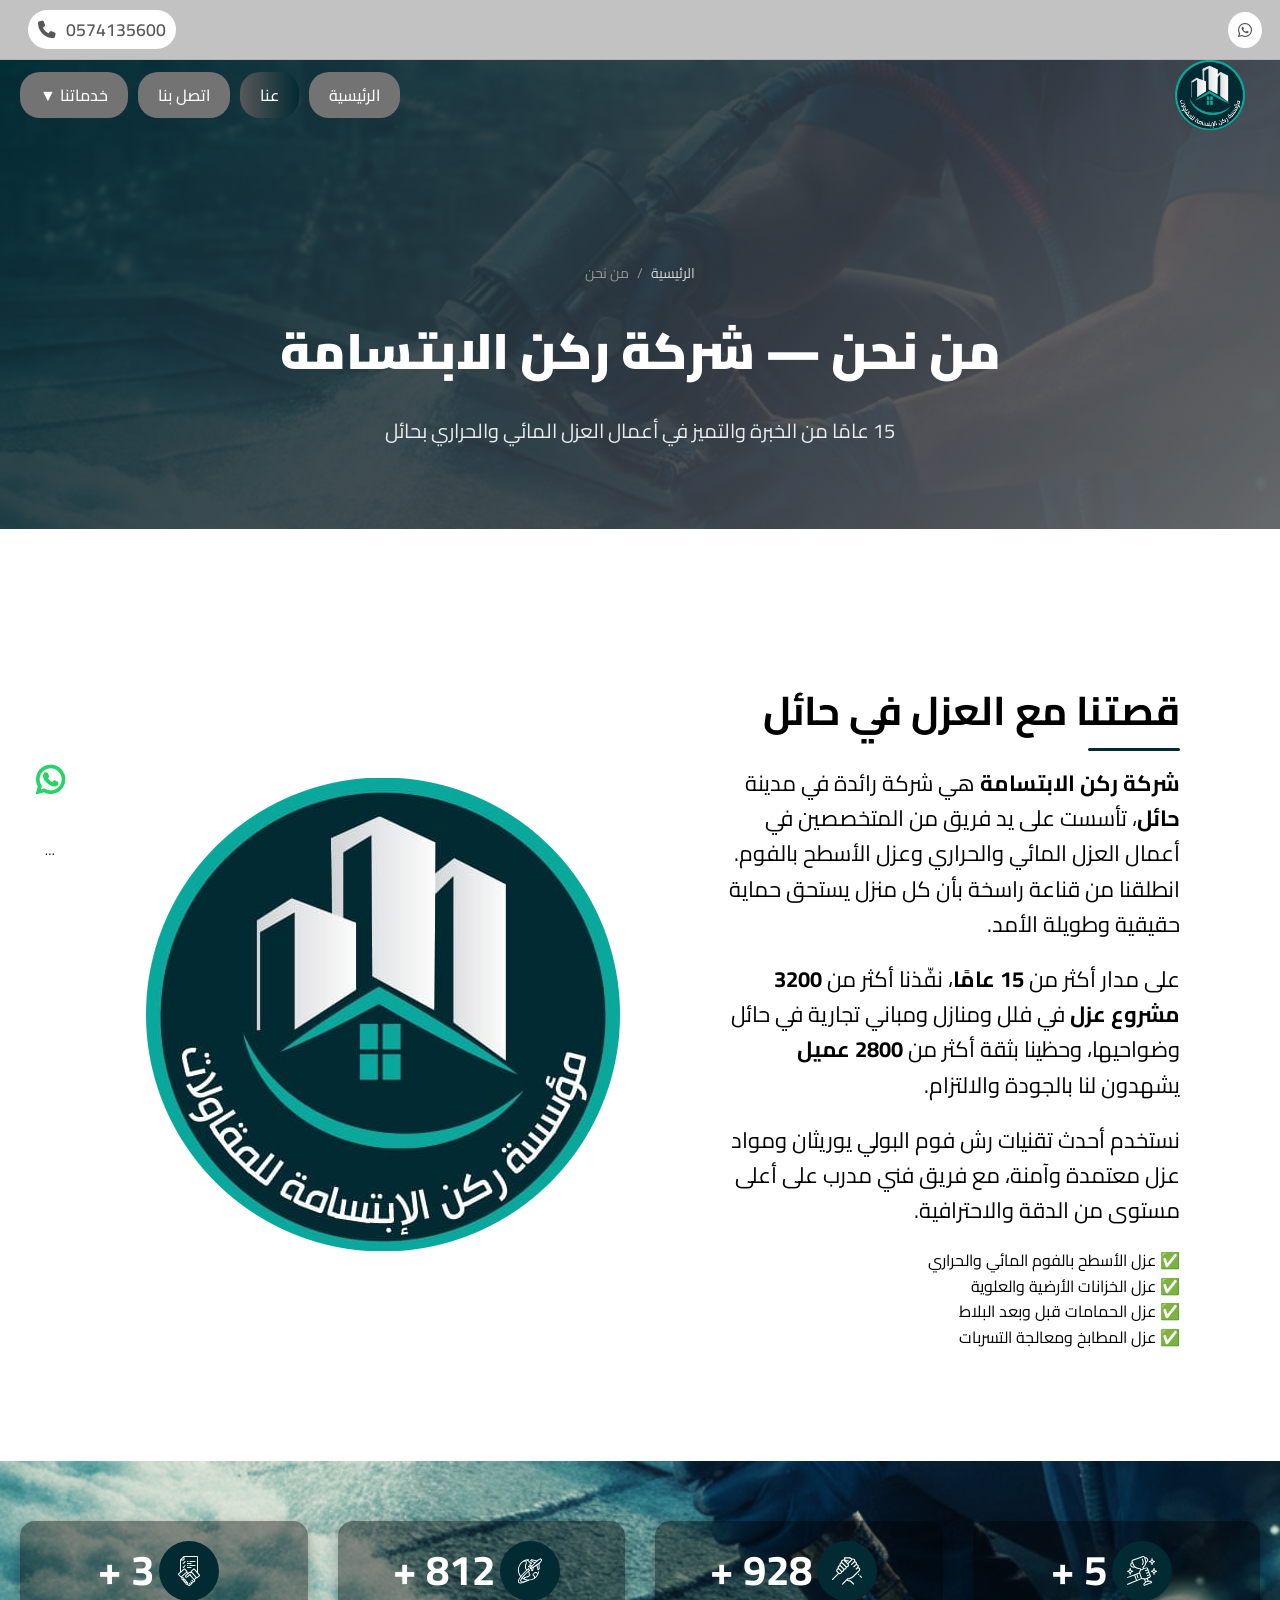
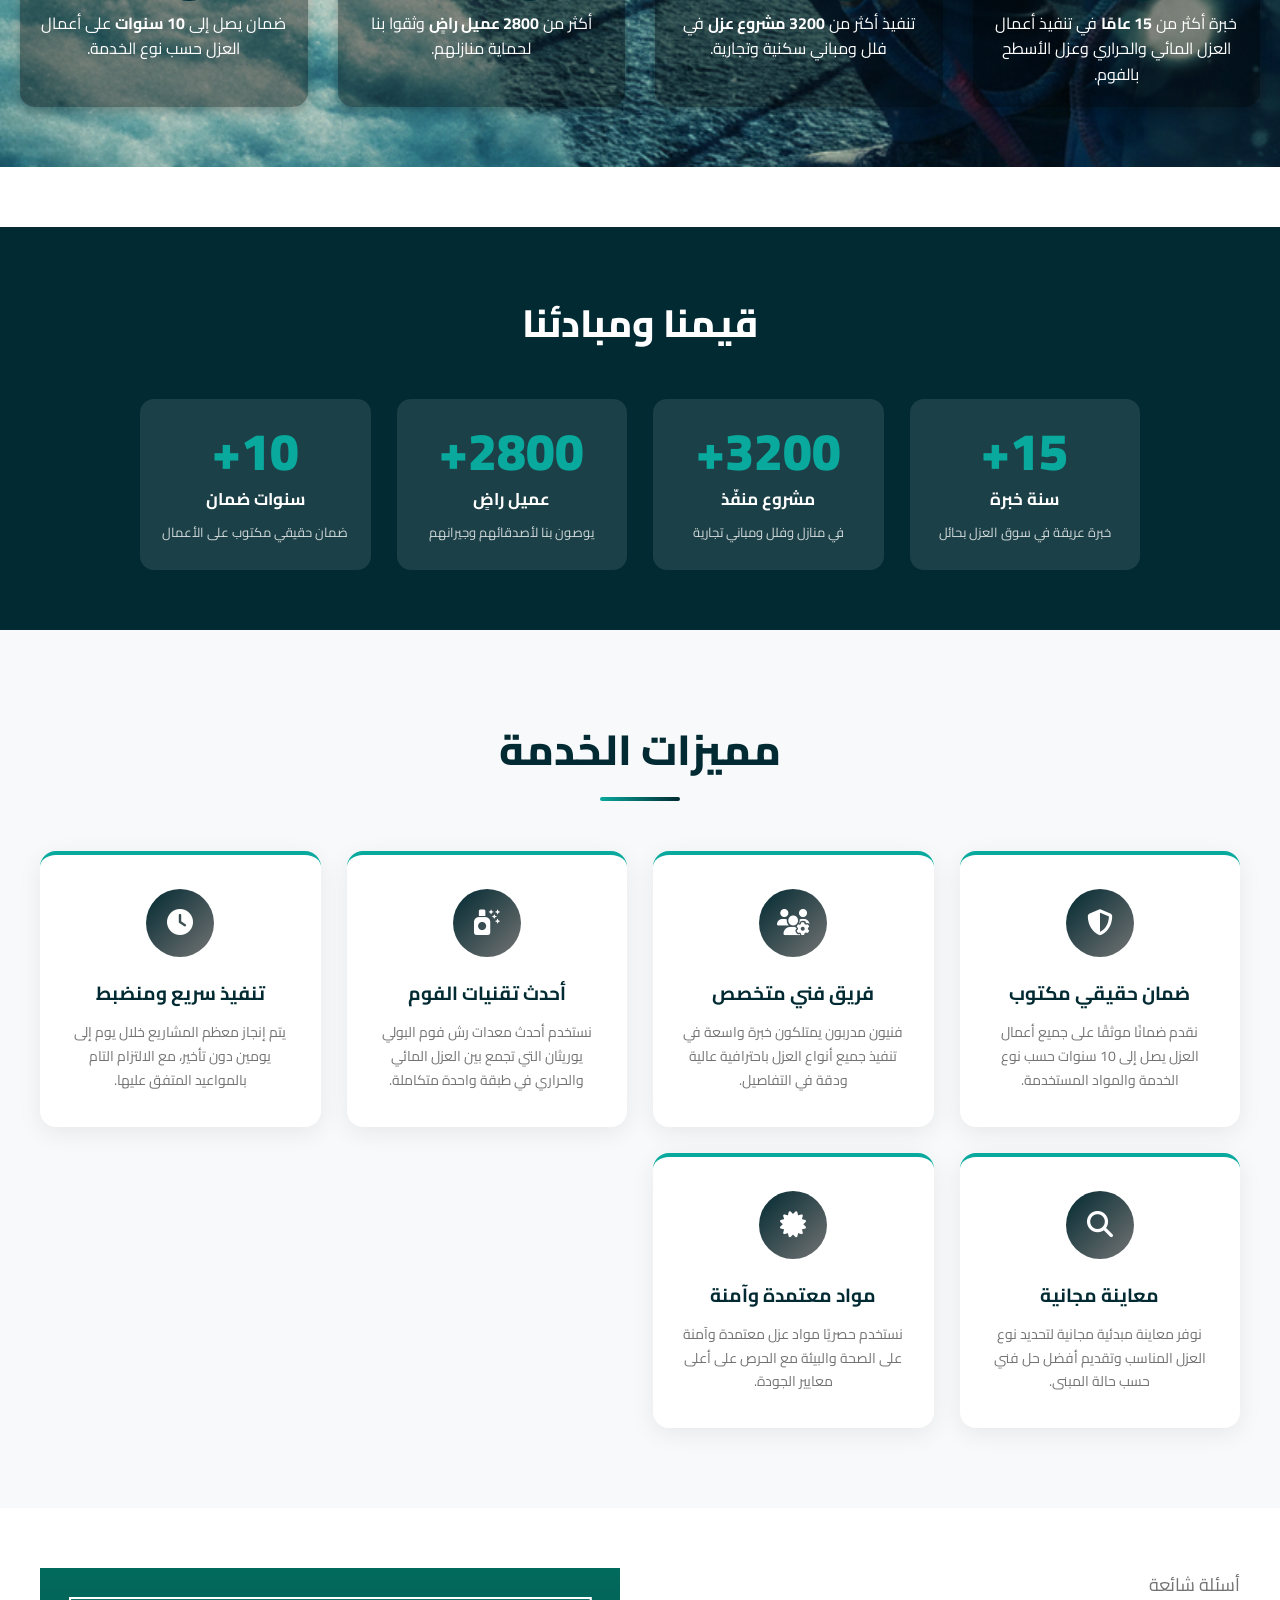
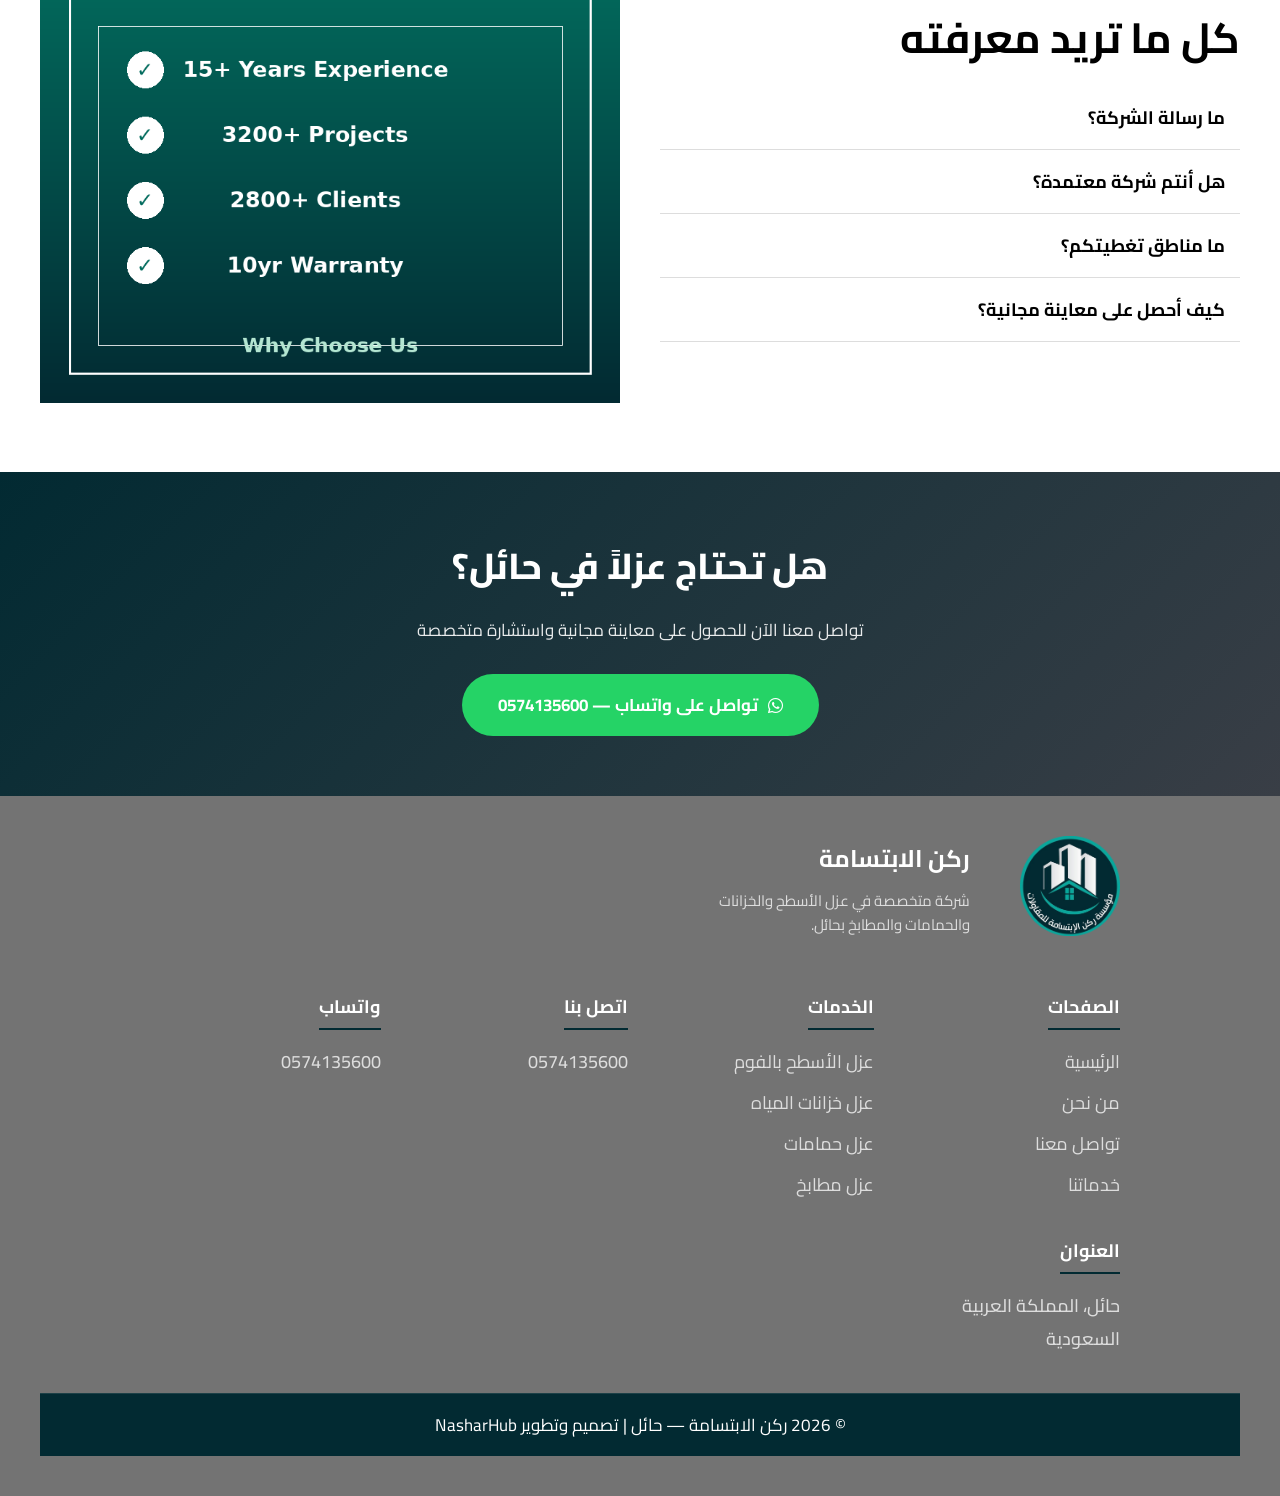
==== about.html @ 04261d7f "Upload website files from roknalebtesama_v7_final.zip" ====
<!DOCTYPE html>
<html lang="ar" dir="rtl">
<head>
  <meta charset="UTF-8">
  <meta name="viewport" content="width=device-width, initial-scale=1">
  <meta name="description" content="عن شركة ركن الابتسامة بحائل — أكثر من 15 عامًا في عزل الأسطح والخزانات والحمامات والمطابخ بضمان معتمد.">
  <title>من نحن | شركة ركن الابتسامة لعزل الأسطح بحائل</title>
  <link rel="icon" href="./roknalebtesama.pages.dev/img/logo-web.png" type="image/x-icon">
  <link rel="stylesheet" href="https://cdnjs.cloudflare.com/ajax/libs/font-awesome/6.5.1/css/all.min.css">
  <link rel="preconnect" href="https://fonts.googleapis.com">
  <link rel="preconnect" href="https://fonts.gstatic.com" crossorigin>
  <link href="https://fonts.googleapis.com/css2?family=Cairo:wght@200..1000&display=swap" rel="stylesheet">
  <link rel="stylesheet" href="./roknalebtesama.pages.dev/css/may_header.css">
  <link rel="stylesheet" href="./roknalebtesama.pages.dev/css/may_about.css">
  <link rel="stylesheet" href="./roknalebtesama.pages.dev/css/may_Achievements.css">
  <link rel="stylesheet" href="./roknalebtesama.pages.dev/css/may_whyus.css">
  <link rel="stylesheet" href="./roknalebtesama.pages.dev/css/may_contact.css">
  <link rel="stylesheet" href="./roknalebtesama.pages.dev/css/mayaside_contact.css">
  <link rel="stylesheet" href="./roknalebtesama.pages.dev/css/may_footer.css">
  <link rel="stylesheet" href="./roknalebtesama.pages.dev/css/may_services.css">
  <style>
    :root { --primaryColor:#022a32; --middleColor:#393E46; --helperColor:#737373; --lightHelper:#58585A; --hrColor:#09a99d; --white:#fff; --blue:#1877F2; --green:#25D366; --gray:#f8f8f8; }
    /* ===== Page Hero ===== */
    .page-hero { background:linear-gradient(135deg,var(--primaryColor) 0%,var(--middleColor) 60%,var(--helperColor) 100%); padding:200px 20px 80px; text-align:center; color:#fff; position:relative; overflow:hidden; }
    .page-hero::before { content:""; position:absolute; inset:0; background:url('./roknalebtesama.pages.dev/img/hero-bg1.png') center/cover no-repeat; opacity:0.12; }
    .page-hero-inner { position:relative; z-index:1; }
    .page-hero h1 { font-size:clamp(26px,5vw,50px); font-weight:900; margin-bottom:14px; }
    .page-hero p { font-size:clamp(15px,2.5vw,20px); opacity:.9; max-width:700px; margin:0 auto; }
    .breadcrumb { display:flex; align-items:center; justify-content:center; gap:8px; margin-bottom:18px; font-size:14px; opacity:.8; }
    .breadcrumb a { color:#fff; } .breadcrumb span { opacity:.6; }
    /* ===== Section Title ===== */
    .section-title { text-align:center; margin-bottom:50px; }
    .section-title h2 { font-size:clamp(24px,4vw,42px); font-weight:800; color:var(--primaryColor); position:relative; display:inline-block; padding-bottom:12px; }
    .section-title h2::after { content:""; position:absolute; bottom:0; right:50%; transform:translateX(50%); width:80px; height:4px; background:linear-gradient(90deg,var(--hrColor),var(--primaryColor)); border-radius:2px; }
    .section-title p { font-size:17px; color:var(--helperColor); margin-top:12px; }
    /* ===== Features Cards ===== */
    .features-section { padding:80px 20px; background:#f8f9fa; }
    .features-grid { display:grid; grid-template-columns:repeat(auto-fit,minmax(270px,1fr)); gap:26px; max-width:1200px; margin:0 auto; }
    .feature-card { background:#fff; border-radius:16px; padding:34px 26px; text-align:center; box-shadow:0 6px 24px rgba(0,0,0,.07); transition:transform .3s,box-shadow .3s; border-top:4px solid var(--hrColor); }
    .feature-card:hover { transform:translateY(-6px); box-shadow:0 12px 32px rgba(0,0,0,.12); }
    .feature-icon { width:68px; height:68px; background:linear-gradient(135deg,var(--primaryColor),var(--helperColor)); border-radius:50%; display:flex; align-items:center; justify-content:center; margin:0 auto 18px; font-size:26px; color:#fff; }
    .feature-card h3 { font-size:19px; font-weight:700; color:var(--primaryColor); margin-bottom:10px; }
    .feature-card p { font-size:14px; color:var(--helperColor); line-height:1.7; }
    /* ===== Service Hero Detail ===== */
    .service-detail { padding:70px 20px; background:#fff; }
    .service-detail-inner { display:flex; gap:50px; align-items:center; max-width:1200px; margin:0 auto; }
    .service-detail-text { flex:1; }
    .service-detail-text h2 { font-size:clamp(24px,3.5vw,38px); font-weight:800; color:var(--primaryColor); margin-bottom:18px; position:relative; padding-bottom:10px; }
    .service-detail-text h2::after { content:""; position:absolute; bottom:0; right:0; width:60px; height:4px; background:var(--hrColor); border-radius:2px; }
    .service-detail-text p { font-size:17px; color:#333; line-height:1.8; margin-bottom:16px; }
    .service-detail-text ul { margin: 16px 0; padding-right:0; }
    .service-detail-text ul li { font-size:16px; color:#333; margin-bottom:10px; padding:10px 16px; background:#f0fafa; border-radius:8px; border-right:4px solid var(--hrColor); }
    .service-detail-img { flex:1; border-radius:20px; overflow:hidden; box-shadow:0 12px 40px rgba(0,0,0,.12); }
    .service-detail-img img { width:100%; height:420px; object-fit:cover; display:block; }
    @media(max-width:900px){.service-detail-inner{flex-direction:column;} .service-detail-img{width:100%;} .service-detail-text h2::after{right:50%;transform:translateX(50%);} .service-detail-text{text-align:center;} .service-detail-text ul li{text-align:right;}}
    /* ===== Steps ===== */
    .steps-section { padding:70px 20px; background:#f8f9fa; }
    .steps-grid { display:grid; grid-template-columns:repeat(auto-fit,minmax(220px,1fr)); gap:26px; max-width:1100px; margin:0 auto; }
    .step-card { background:#fff; border-radius:14px; padding:30px 22px; text-align:center; box-shadow:0 4px 18px rgba(0,0,0,.06); position:relative; }
    .step-num { width:50px; height:50px; background:var(--primaryColor); color:#fff; border-radius:50%; font-size:22px; font-weight:900; display:flex; align-items:center; justify-content:center; margin:0 auto 16px; }
    .step-card h3 { font-size:17px; font-weight:700; color:var(--primaryColor); margin-bottom:8px; }
    .step-card p { font-size:14px; color:var(--helperColor); line-height:1.6; }
    /* ===== CTA Strip ===== */
    .cta-strip { background:linear-gradient(135deg,var(--primaryColor),var(--middleColor)); padding:60px 20px; text-align:center; color:#fff; }
    .cta-strip h2 { font-size:clamp(20px,4vw,36px); font-weight:800; margin-bottom:14px; }
    .cta-strip p { font-size:17px; opacity:.9; margin-bottom:28px; }
    .cta-btn { display:inline-flex; align-items:center; gap:10px; background:#25D366; color:#fff; font-size:17px; font-weight:700; padding:15px 36px; border-radius:50px; text-decoration:none; transition:transform .3s,box-shadow .3s; }
    .cta-btn:hover { transform:translateY(-3px); box-shadow:0 8px 24px rgba(37,211,102,.4); }
    /* ===== Contact Page ===== */
    .contact-page-section { padding:70px 20px; background:#fff; }
    .contact-cards-grid { display:grid; grid-template-columns:repeat(auto-fit,minmax(260px,1fr)); gap:28px; max-width:1000px; margin:0 auto 60px; }
    .contact-card { background:#fff; border-radius:16px; padding:40px 28px; text-align:center; box-shadow:0 6px 28px rgba(0,0,0,.08); border-top:4px solid var(--hrColor); transition:transform .3s; }
    .contact-card:hover{transform:translateY(-5px);}
    .contact-card-icon { width:72px; height:72px; border-radius:50%; background:linear-gradient(135deg,var(--primaryColor),var(--helperColor)); color:#fff; font-size:28px; display:flex; align-items:center; justify-content:center; margin:0 auto 18px; }
    .contact-card h3 { font-size:20px; font-weight:700; color:var(--primaryColor); margin-bottom:12px; }
    .contact-card a { font-size:18px; font-weight:600; color:var(--helperColor); display:block; margin-top:6px; }
    .contact-card a:hover { color:var(--primaryColor); }
    /* ===== About Values ===== */
    .values-strip { background:var(--primaryColor); color:#fff; padding:60px 20px; text-align:center; }
    .values-strip h2 { font-size:clamp(22px,4vw,38px); font-weight:800; margin-bottom:40px; }
    .values-grid { display:grid; grid-template-columns:repeat(auto-fit,minmax(200px,1fr)); gap:26px; max-width:1000px; margin:0 auto; }
    .value-item { padding:26px 18px; background:rgba(255,255,255,.1); border-radius:14px; }
    .value-num { font-size:52px; font-weight:900; color:var(--hrColor); line-height:1; margin-bottom:6px; }
    .value-label { font-size:17px; font-weight:700; margin-bottom:5px; }
    .value-desc { font-size:13px; opacity:.8; }
    /* ===== Services Page Grid ===== */
    .services-full-grid { display:grid; grid-template-columns:repeat(auto-fit,minmax(300px,1fr)); gap:30px; max-width:1200px; margin:0 auto; padding:0 20px; }
    .service-full-card { background:#fff; border-radius:16px; overflow:hidden; box-shadow:0 6px 28px rgba(0,0,0,.08); transition:transform .3s,box-shadow .3s; }
    .service-full-card:hover{transform:translateY(-6px); box-shadow:0 14px 40px rgba(0,0,0,.14);}
    .service-full-card img { width:100%; height:230px; object-fit:cover; display:block; }
    .service-full-card-body { padding:28px 24px; }
    .service-full-card-body h3 { font-size:21px; font-weight:800; color:var(--primaryColor); margin-bottom:12px; }
    .service-full-card-body p { font-size:15px; color:var(--helperColor); line-height:1.7; margin-bottom:18px; }
    .service-link-btn { display:inline-flex; align-items:center; gap:8px; background:var(--primaryColor); color:#fff; font-size:14px; font-weight:700; padding:10px 22px; border-radius:30px; text-decoration:none; transition:background .3s; }
    .service-link-btn:hover { background:var(--helperColor); }
  
    /* ===== Mobile Hero Fix ===== */
    @media (max-width: 900px) {
      body { padding-top: 70px; }
      .page-hero { padding: 60px 16px 40px !important; }
      .page-hero h1 { font-size: clamp(22px,5vw,38px) !important; }
      .page-hero p { font-size: 15px !important; }
    }
    @media (max-width: 576px) {
      body { padding-top: 64px; }
      .page-hero { padding: 50px 12px 34px !important; }
      .page-hero h1 { font-size: 20px !important; }
    }
    /* ===== Mobile Service Detail Fix ===== */
    @media (max-width: 576px) {
      .service-detail-inner { flex-direction: column !important; gap: 20px !important; }
      .service-detail-img { width: 100% !important; }
      .service-detail-img img { height: 240px !important; }
      .features-grid { grid-template-columns: 1fr 1fr !important; gap: 14px !important; }
      .feature-card { padding: 20px 14px !important; }
      .steps-grid { grid-template-columns: 1fr 1fr !important; gap: 14px !important; }
      .services-full-grid { grid-template-columns: 1fr !important; }
      .contact-cards-grid { grid-template-columns: 1fr !important; }
      .values-grid { grid-template-columns: 1fr 1fr !important; }
    }

  </style>
  <link rel="canonical" href="https://roknalebtesama.com/about.html">
  <meta name="robots" content="index, follow">
<script type="application/ld+json">
{
  "@context": "https://schema.org",
  "@type": "BreadcrumbList",
  "itemListElement": [
    {
      "@type": "ListItem",
      "position": 1,
      "name": "الرئيسية",
      "item": "https://roknalebtesama.com/"
    },
    {
      "@type": "ListItem",
      "position": 2,
      "name": "من نحن",
      "item": "https://roknalebtesama.com/about.html"
    }
  ]
}
</script>
<link rel="stylesheet" href="./roknalebtesama.pages.dev/css/mobile_fixes.css">
</head>
<body>
  <div class="top-bar">
    <div class="container">
      <div class="top-right">
        <nav class="socials">
          <a href="https://wa.me/966574135600"><i class="fa-brands fa-whatsapp"></i></a>
        </nav>
      </div>
      <div class="top-left">
        <nav class="socials">
          <a href="tel:0574135600">0574135600<i class="fa-solid fa-phone"></i></a>
        </nav>
      </div>
    </div>
  </div>
  <div class="header-div">
    <header class="main-header" id="site-header">
      <div class="container header-inner">
        <div class="brand">
          <a href="index.html">
            <div class="logo"><img src="./roknalebtesama.pages.dev/img/logo-web.png" alt="شعار ركن الابتسامة"></div>
          </a>
        </div>
        <nav class="nav-links">
          <a href="./index.html">الرئيسية</a>
          <a href="./about.html" class="active">عنا</a>
          <a href="./contact.html">اتصل بنا</a>
          <div class="dropdown">
            <a href="./services.html">خدماتنا ▼</a>
            <ul class="dropdown-menu">
              <li><a href="./عزل-الاسطح.html">عزل الأسطح بالفوم (عزل مائي وحراري)</a></li>
              <li><a href="./عزل-خزانات.html">عزل خزانات المياه ومعالجة التسربات</a></li>
              <li><a href="./عزل-حمامات.html">عزل حمامات ضد تسرب المياه والرطوبة</a></li>
              <li><a href="./عزل-مطابخ.html">عزل مطابخ وحماية من التسريبات</a></li>
            </ul>
          </div>
        </nav>
      </div>
      <div class="company-name"><p>ركن الابتسامة</p></div>
      <div class="header-actions">
        <button class="hamburger" id="hamburger" aria-label="قائمة">
          <span></span><span></span><span></span>
        </button>
      </div>
    </header>
  </div>

  <section class="page-hero">
    <div class="page-hero-inner">
      <div class="breadcrumb">
        <a href="index.html">الرئيسية</a>
        <span>/</span>
        <span>من نحن</span>
      </div>
      <h1>من نحن — شركة ركن الابتسامة</h1>
      <p>15 عامًا من الخبرة والتميز في أعمال العزل المائي والحراري بحائل</p>
    </div>
  </section>

  <section id="about" class="may-about sin-ab">
    <div class="about-overlay">
      <h2>قصتنا مع العزل في حائل</h2>
      <p><strong>شركة ركن الابتسامة</strong> هي شركة رائدة في مدينة <strong>حائل</strong>، تأسست على يد فريق من المتخصصين في أعمال العزل المائي والحراري وعزل الأسطح بالفوم. انطلقنا من قناعة راسخة بأن كل منزل يستحق حماية حقيقية وطويلة الأمد.</p>
      <p>على مدار أكثر من <strong>15 عامًا</strong>، نفّذنا أكثر من <strong>3200 مشروع عزل</strong> في فلل ومنازل ومباني تجارية في حائل وضواحيها، وحظينا بثقة أكثر من <strong>2800 عميل</strong> يشهدون لنا بالجودة والالتزام.</p>
      <p>نستخدم أحدث تقنيات رش فوم البولي يوريثان ومواد عزل معتمدة وآمنة، مع فريق فني مدرب على أعلى مستوى من الدقة والاحترافية.</p>
      <ul>
        <li>✅ عزل الأسطح بالفوم المائي والحراري</li>
        <li>✅ عزل الخزانات الأرضية والعلوية</li>
        <li>✅ عزل الحمامات قبل وبعد البلاط</li>
        <li>✅ عزل المطابخ ومعالجة التسربات</li>
      </ul>
    </div>
    <div class="about-img">
      <img src="./roknalebtesama.pages.dev/img/logo-web.png" alt="شركة ركن الابتسامة">
      <div></div>
    </div>
  </section>
  <section class="Achievements-section">
    <div class="rts-counter-list">
      <div class="rts-counter-list-inner"><div class="counter-icon"><img src="./roknalebtesama.pages.dev/img/khebrah.svg" alt="خبرة"></div><div class="count-text"><div class="count-number"><span data-letters="15" class="rs-counter">15</span><span class="prefix">+</span></div></div></div>
      <div class="text">خبرة أكثر من <strong>15 عامًا</strong> في تنفيذ أعمال العزل المائي والحراري وعزل الأسطح بالفوم.</div>
    </div>
    <div class="rts-counter-list">
      <div class="rts-counter-list-inner"><div class="counter-icon"><img src="./roknalebtesama.pages.dev/img/masharie.svg" alt="مشاريع"></div><div class="count-text"><div class="count-number"><span data-letters="3200" class="rs-counter">3200</span><span class="prefix">+</span></div></div></div>
      <div class="text">تنفيذ أكثر من <strong>3200 مشروع عزل</strong> في فلل ومباني سكنية وتجارية.</div>
    </div>
    <div class="rts-counter-list">
      <div class="rts-counter-list-inner"><div class="counter-icon"><img src="./roknalebtesama.pages.dev/img/omala.svg" alt="عملاء"></div><div class="count-text"><div class="count-number"><span data-letters="2800" class="rs-counter">2800</span><span class="prefix">+</span></div></div></div>
      <div class="text">أكثر من <strong>2800 عميل راضٍ</strong> وثقوا بنا لحماية منازلهم.</div>
    </div>
    <div class="rts-counter-list">
      <div class="rts-counter-list-inner"><div class="counter-icon"><img src="./roknalebtesama.pages.dev/img/daman.svg" alt="ضمان"></div><div class="count-text"><div class="count-number"><span data-letters="10" class="rs-counter">10</span><span class="prefix">+</span></div></div></div>
      <div class="text">ضمان يصل إلى <strong>10 سنوات</strong> على أعمال العزل حسب نوع الخدمة.</div>
    </div>
  </section>
  <section class="values-strip">
    <h2>قيمنا ومبادئنا</h2>
    <div class="values-grid">
      <div class="value-item"><div class="value-num">15+</div><div class="value-label">سنة خبرة</div><div class="value-desc">خبرة عريقة في سوق العزل بحائل</div></div>
      <div class="value-item"><div class="value-num">3200+</div><div class="value-label">مشروع منفّذ</div><div class="value-desc">في منازل وفلل ومباني تجارية</div></div>
      <div class="value-item"><div class="value-num">2800+</div><div class="value-label">عميل راضٍ</div><div class="value-desc">يوصون بنا لأصدقائهم وجيرانهم</div></div>
      <div class="value-item"><div class="value-num">10+</div><div class="value-label">سنوات ضمان</div><div class="value-desc">ضمان حقيقي مكتوب على الأعمال</div></div>
    </div>
  </section>
  <section class="features-section">
    <div class="section-title"><h2>مميزات الخدمة</h2></div>
    <div class="features-grid">
      <div class="feature-card">
        <div class="feature-icon"><i class="fa-solid fa-shield-halved"></i></div>
        <h3>ضمان حقيقي مكتوب</h3>
        <p>نقدم ضمانًا موثقًا على جميع أعمال العزل يصل إلى 10 سنوات حسب نوع الخدمة والمواد المستخدمة.</p>
      </div>
      <div class="feature-card">
        <div class="feature-icon"><i class="fa-solid fa-users-gear"></i></div>
        <h3>فريق فني متخصص</h3>
        <p>فنيون مدربون يمتلكون خبرة واسعة في تنفيذ جميع أنواع العزل باحترافية عالية ودقة في التفاصيل.</p>
      </div>
      <div class="feature-card">
        <div class="feature-icon"><i class="fa-solid fa-spray-can-sparkles"></i></div>
        <h3>أحدث تقنيات الفوم</h3>
        <p>نستخدم أحدث معدات رش فوم البولي يوريثان التي تجمع بين العزل المائي والحراري في طبقة واحدة متكاملة.</p>
      </div>
      <div class="feature-card">
        <div class="feature-icon"><i class="fa-solid fa-clock"></i></div>
        <h3>تنفيذ سريع ومنضبط</h3>
        <p>يتم إنجاز معظم المشاريع خلال يوم إلى يومين دون تأخير، مع الالتزام التام بالمواعيد المتفق عليها.</p>
      </div>
      <div class="feature-card">
        <div class="feature-icon"><i class="fa-solid fa-magnifying-glass"></i></div>
        <h3>معاينة مجانية</h3>
        <p>نوفر معاينة مبدئية مجانية لتحديد نوع العزل المناسب وتقديم أفضل حل فني حسب حالة المبنى.</p>
      </div>
      <div class="feature-card">
        <div class="feature-icon"><i class="fa-solid fa-certificate"></i></div>
        <h3>مواد معتمدة وآمنة</h3>
        <p>نستخدم حصريًا مواد عزل معتمدة وآمنة على الصحة والبيئة مع الحرص على أعلى معايير الجودة.</p>
      </div>
    </div>
  </section>
  <section class="whyus" dir="rtl">
    <div class="whyus-container">
      <div class="whyus-column">
        <div class="title-inner"><span class="sub-text">أسئلة شائعة</span><h2 class="title">كل ما تريد معرفته</h2></div>
        <div class="whyus-element"><div class="accordion">
          <div class="accordion-item"><button class="accordion-button">ما رسالة الشركة؟</button><div class="accordion-body">تقديم حلول عزل احترافية ومتكاملة تحمي المباني في حائل من تسربات المياه والرطوبة والحرارة بأعلى معايير الجودة وبأسعار منافسة.</div></div>
          <div class="accordion-item"><button class="accordion-button">هل أنتم شركة معتمدة؟</button><div class="accordion-body">نعم، نعمل وفق المعايير المعتمدة في المملكة العربية السعودية ونستخدم مواد عزل معتمدة وآمنة في جميع مشاريعنا.</div></div>
          <div class="accordion-item"><button class="accordion-button">ما مناطق تغطيتكم؟</button><div class="accordion-body">نخدم مدينة حائل وجميع مناطقها وضواحيها، ونتمتع بالقدرة على التنقل لأي موقع داخل نطاق المنطقة.</div></div>
          <div class="accordion-item"><button class="accordion-button">كيف أحصل على معاينة مجانية؟</button><div class="accordion-body">اتصل بنا أو راسلنا على واتساب 0574135600 وسنحدد معك موعد المعاينة في أقرب وقت ممكن.</div></div>
        </div></div>
      </div>
      <div class="whyus-column"><div class="whyus-img"><img src="./roknalebtesama.pages.dev/img/whyus.png" alt="ركن الابتسامة"></div></div>
    </div>
  </section>
  <section class="cta-strip">
    <h2>هل تحتاج عزلاً في حائل؟</h2>
    <p>تواصل معنا الآن للحصول على معاينة مجانية واستشارة متخصصة</p>
    <a href="https://wa.me/966574135600" class="cta-btn"><i class="fa-brands fa-whatsapp"></i> تواصل على واتساب — 0574135600</a>
  </section>
  <aside>
    <button id="contactBtn" class="btnsStyle">…</button>
    <div id="contactContent">
      <a href="https://wa.me/966574135600" class="aside-link-whats">
        <span class="contact-word">0574135600</span>
        <span class="whatsappp btnsStyle"><i class="fa-brands fa-whatsapp"></i></span>
      </a>
      <a href="tel:0574135600" class="aside-link-phone">
        <span class="contact-word">0574135600</span>
        <span class="phone btnsStyle"><i class="fa-solid fa-phone"></i></span>
      </a>
    </div>
  </aside>
  <footer class="footer">
    <section class="upper-footer-container">
      <div class="footer-section logo-and-intro">
        <div class="footer-logo">
          <img src="./roknalebtesama.pages.dev/img/logo-web.png" alt="شعار ركن الابتسامة">
        </div>
        <div>
          <h2>ركن الابتسامة</h2>
          <p style="color:#ddd; font-size:15px; margin-top:8px; max-width:260px; line-height:1.6;">شركة متخصصة في عزل الأسطح والخزانات والحمامات والمطابخ بحائل.</p>
        </div>
      </div>
    </section>
    <section class="upper-footer-container">
      <div class="footer-section">
        <h3>الصفحات</h3>
        <ul>
          <li><a href="index.html">الرئيسية</a></li>
          <li><a href="about.html">من نحن</a></li>
          <li><a href="contact.html">تواصل معنا</a></li>
          <li><a href="services.html">خدماتنا</a></li>
        </ul>
      </div>
      <div class="footer-section">
        <h3>الخدمات</h3>
        <ul>
          <li><a href="عزل-الاسطح.html">عزل الأسطح بالفوم</a></li>
          <li><a href="عزل-خزانات.html">عزل خزانات المياه</a></li>
          <li><a href="عزل-حمامات.html">عزل حمامات</a></li>
          <li><a href="عزل-مطابخ.html">عزل مطابخ</a></li>
        </ul>
      </div>
      <div class="footer-section footer-none">
        <h3>اتصل بنا</h3>
        <ul class="contact-list">
          <li><a href="tel:0574135600" dir="ltr">0574135600</a></li>
        </ul>
      </div>
      <div class="footer-section footer-none">
        <h3>واتساب</h3>
        <ul class="contact-list">
          <li><a href="https://wa.me/966574135600" target="_blank" dir="ltr">0574135600</a></li>
        </ul>
      </div>
      <div class="footer-section">
        <h3>العنوان</h3>
        <ul class="contact-list">
          <li><a href="https://www.google.com/maps?q=Hail,Saudi+Arabia">حائل، المملكة العربية السعودية</a></li>
        </ul>
      </div>
    </section>
    <div class="footer-bottom">
      <p>© 2026 ركن الابتسامة — حائل | تصميم وتطوير <a href="https://nasharhub.com" target="_blank" rel="noopener">NasharHub</a></p>
    </div>
  </footer>
  <script src="./roknalebtesama.pages.dev/js/may_header.js"></script>
  <script>
    // Counter animation
    function animateCounter(el) {
      const target = +el.getAttribute("data-letters");
      let count = 0; const speed = target / 200;
      const update = () => { count += speed; if (count < target) { el.innerText = Math.ceil(count); requestAnimationFrame(update); } else { el.innerText = target; } };
      update();
    }
    const counters = document.querySelectorAll(".rs-counter");
    if (counters.length) {
      const obs = new IntersectionObserver(entries => { entries.forEach(e => { if (e.isIntersecting) { animateCounter(e.target); obs.unobserve(e.target); } }); }, { threshold: 0.5 });
      counters.forEach(c => obs.observe(c));
    }
    // Accordion
    document.querySelectorAll(".accordion-item").forEach(item => {
      const btn = item.querySelector(".accordion-button");
      if (btn) btn.addEventListener("click", () => {
        document.querySelectorAll(".accordion-item").forEach(i => i.classList.remove("active"));
        item.classList.add("active");
      });
    });
    // Aside toggle (desktop)
    const btn = document.getElementById("contactBtn");
    const cont = document.getElementById("contactContent");
    if (btn && cont) {
      cont.style.display = "none";
      btn.addEventListener("click", () => { cont.style.display = cont.style.display === "none" ? "flex" : "none"; });
    }
  </script>
</body>
</html>
---- roknalebtesama.pages.dev/css/may_header.css ----
@import url('https://fonts.googleapis.com/css2?family=Cairo:wght@400;700&family=Tajawal:wght@400;700&display=swap');


:root {
    --primaryColor: #022a32;
    --middleColor: #393E46;
    --helperColor: #737373;
    --lightHelper: #58585A;
    --hrColor:#09a99d;
    --transparentColor: rgba(0, 0, 0, 0.699);
    --shadow: rgba(189, 188, 188, 0.514);
    /* --------------------------------- */
    --whatsappColor: #25D366;
    --white: #ffff;
    --blue: #1877F2;
    --green: #25D366;
    --gray: #f8f8f8;
    --container-width: 1340px;
    --header-height: 90px;
    /* 👈 غيّر الرقم حسب الارتفاع اللي تحبه */

}
body::-webkit-scrollbar {
    width: 5px;
}

body::-webkit-scrollbar-track {
    background-color: transparent
}

body::-webkit-scrollbar-thumb {
    background-color: var(--lightHelper);
    background-image: linear-gradient(0deg, var(--lightHelper) 0%, var(--helperColor) 100%);
    border-radius: 5px
}

* {
    margin: 0;
    padding: 0;
    box-sizing: border-box;
    font-family: 'Cairo', 'Tajawal', sans-serif;
}

a {
    text-decoration: none;
    transition: all 0.5s;

}

ul {
    list-style: none;
}

.container {
    max-width: var(--container-width);
    margin: 0 auto;
    padding: 0 18px;
    display: flex;
    align-items: center;
    justify-content: space-between;
}
.company-name{
    color: var(--helperColor);
    display: none;
}
/* Top Bar */
.top-bar {
    background: rgba(0, 0, 0, 0.24);
    border-bottom: 1px solid rgba(0, 0, 0, 0.075);
    font-size: 1rem;
    padding: 10px 0;
    position: relative;
    z-index: 10000000;
    backdrop-filter: blur(10px);
}

.top-bar .top-left .socials a {
    display: flex;
    justify-content: center;
    align-items: center;
    gap: 10px;
    color: var(--lightHelper);
    background-color: var(--white);
    padding: 3px 10px;
    border-radius: 25px;
    text-decoration: none;
    font-size: 1.1rem;
    transition: all 0.5s;
    font-weight: 600;
}

.top-bar .top-left .socials a:hover {
    color: var(--white);
    background-color: var(--lightHelper);
}

.top-bar .top-right {
    display: flex;
    align-items: center;
    gap: 12px;
}

.socials a {
    margin-left: 10px;
    color: var(--lightHelper);
    background-color: var(--white);
    padding: 3px 10px;
    border-radius: 50%;
    text-decoration: none;
}

.socials a:hover {
    color: var(--white);
    background-color: var(--lightHelper);
}

/* Main Header */
.main-header {
    position: fixed;
    inset: 0 0 auto 0;
    /* top:0; left:0; right:0 */
    top: 0;
    left: 0;
    right: 0;
    height: 190px;
    display: flex;
    align-items: center;
    justify-content: space-between;
    padding: 0 20px;
    background: transparent;
    /* شفاف في الحالة الابتدائية */
    color: var(--white);
    transition: background rgb(255, 255, 255) ease, color var(--white) ease, box-shadow var(--transparentColor) ease;
    backdrop-filter: none;
    z-index: 9999999;
}

.main-header.scrolled {
    color: rgb(255, 255, 255);
    height: 90px;
    z-index: 999999;
    box-shadow: 0 6px 18px rgba(2, 6, 23, 0.35);
    background-color: #fff;
    backdrop-filter: blur(20px);
}
.main-header.scrolled .nav-links a{
    background-color: var(--helperColor);
    color: var(--white);
   
}



.header-inner {
    width: 100%;
    display: flex;
    align-items: center;
    justify-content: space-between;
    padding: 12px 0;
}

.brand {
    display: flex;
    align-items: center;
    gap: 12px;
}

.logo {
    width: 100px;
    height: 100px;
    display: flex;
    align-items: center;
    justify-content: center;
}

.logo img {
    width: 70%;
}

.nav-links {
    border-radius: 15px;
    display: flex;
    align-items: center;
    justify-items: center;
    gap: 10px;

}

.nav-links a {
    text-decoration: none;
    color: var(--white);
    font-weight: 500;
    padding: 8px 20px;
    background-color: var(--helperColor);
    border-radius: 20px;
    transition: all 0.8s;
}

.nav-links a.active {
    background-image: linear-gradient(90deg, var(--lightHelper) 0%, var(--primaryColor) 100%);
    color: var(--white) !important;
}

.nav-links a:hover {
    background-image: linear-gradient(90deg, var(--lightHelper) 0%, var(--primaryColor) 100%);
}

.dropdown {
    position: relative;
}

.dropdown button {
    background: transparent;
    border: none;
    cursor: pointer;
    font-size: 0.9rem;
    color: inherit;
    /* يخلي السهم ياخد لون النص */
}

.dropdown-menu {
    width: 200px;
    flex-direction: column;
    background: var(--helperColor);
    box-shadow: 0 2px 5px rgba(0, 0, 0, 0.1);
    /* padding: 10px; */
    position: absolute;
    top: 100%;
    left: 0;
    /* z-index: 10000; */
    max-height: 0px;
        overflow: scroll;
   
    
    /* مخفي زي ستارة */
    transition:all 0.7s ease-in-out;
}


/* ----- تحسين عام (Firefox) ----- */
.dropdown-menu {
    /* Firefox: حجم دقيق و لون الإبهام/المسار */
    scrollbar-width: thin;
    scrollbar-color: var(--lightHelper) transparent;
    /* يمنع تحريك المحتوى عند ظهور/اختفاء الشريط */
    scrollbar-gutter: stable;
  }
  
  /* ----- WebKit (Chrome / Edge / Safari) ----- */
  .dropdown-menu::-webkit-scrollbar {
    width: 8px;
    height: 8px;
  }
  
  .dropdown-menu::-webkit-scrollbar-track {
    background: transparent;
    border-radius: 8px;
  }
  
  .dropdown-menu::-webkit-scrollbar-thumb {
    background-image: linear-gradient(180deg, var(--lightHelper) 0%, var(--helperColor) 100%);
    border-radius: 6px;
    min-height: 28px;               /* مساحة قابلة للسحب افضل */
    border: 2px solid transparent;  /* للحفاظ على المساحة من الداخل */
    background-clip: padding-box;
    box-shadow: inset 0 0 0 1px rgba(0,0,0,0.04);
    transition: transform .12s ease, box-shadow .12s ease, background-image .12s ease;
  }
  
  /* تفاعل عند المرور بالفأرة / عند السحب */
  .dropdown-menu:hover::-webkit-scrollbar-thumb,
  .dropdown-menu::-webkit-scrollbar-thumb:hover {
    transform: scale(1.05);
    box-shadow: inset 0 0 0 1px rgba(0,0,0,0.08);
  }
  
  .dropdown-menu::-webkit-scrollbar-thumb:active {
    transform: scale(0.98);
  }
  
  /* ----- خيار للجوال: إخفاء الشريط على الشاشات اللمسية (اختياري) ----- */
  /* 
  @media (hover: none) and (pointer: coarse) {
    .dropdown-menu { scrollbar-width: none; -ms-overflow-style: none; }
    .dropdown-menu::-webkit-scrollbar { width: 0; height: 0; }
  }
  */
  
  
  /* ----- وصولية: تحديد مرئي عند التنقل بالكيبورد ----- */
  .dropdown-menu:focus-visible {
    outline: 3px solid rgba(10,111,174,0.18);
    outline-offset: 2px;
  }
  

.dropdown.open .dropdown-menu {
    max-height: 650px;
    z-index: 99999999999;
    /* تنزل لتحت زي الستارة */
}



.dropdown-menu::-webkit-scrollbar {
    display: none;
}

.dropdown-menu li a {
    background-color: var(--white);
    display: block;
    color: var(--helperColor);
    padding: 10px 5px;
    text-decoration: none;
    border-radius: 0px;
    border-bottom: var(--primaryColor) 1px dashed;
}


.dropdown-menu li a:hover {
    color: var(--white);
    border-radius: 0px;
    background-color: var(--helperColor);
}

.header-actions {
    display: none;
    align-items: center;
    gap: 12px;
    width: 70px;
    height: 40px;
    background-color: var(--white);
    border-radius: 50%;
    font-size: 30px;
    justify-content: center;
    align-items: center;
    cursor: pointer;
    transition: all 0.3s;
}
.hamburger {
    display: flex;
    display: none; /* مخفي في الحالة العادية */
    flex-direction: column;
    justify-content: center;
    gap: 5px;
    width: 30px;
    height: 24px;
    background: transparent;
    border: none;
    cursor: pointer;
    z-index: 100000; /* علشان يفضل فوق */
    position: relative;
  }
  
  .hamburger span {
    display: block;
    width: 100%;
    height: 3px;
    background-image: linear-gradient(90deg, var(--lightHelper) 0%, var(--primaryColor) 100%);
    border-radius: 2px;
    transition: all 0.4s ease;
  }
  
  /* عند الضغط (يتحول إلى X) */
  .hamburger.active span:nth-child(1) {
    transform: rotate(45deg) translate(5px, 5px);
  }
  
  .hamburger.active span:nth-child(2) {
    opacity: 0; /* يختفي */
  }
  
  .hamburger.active span:nth-child(3) {
    transform: rotate(-45deg) translate(6px, -6px);
  }
  
/* ========== responsive additions for style.css ========== */

/* Desktop wide — adjust header height */
@media (max-width: 1200px) {
    .container {
        padding: 0 14px;
    }

    .logo {
        width: 100px;
        height: 100px;
    }
}

/* Medium screens: collapse spacing, reduce header height */
@media (max-width: 1023px) {
    :root {
        --header-height: 180px;
    }

    .main-header {
        height: 180px;
        padding: 0 14px;
    }

    .nav-links a {
        padding: 6px 12px;
        font-size: 14px;
    }
}

/* Small tablets & large phones */
@media (max-width: 900px) {
    /* Top Bar */
.top-bar {
  
    z-index: 10000;
   
}

    .container {
        flex-direction: row;
    }

    .main-header {
        height: 200px;
        padding: 10px 12px;
    }

    .nav-links {
        display: flex;
        gap: 0;
        flex-direction: column;
        position: fixed;
        top: 0;
        border-radius: 15px 0 0 15px;
        right: -100%;
        /* تبدأ مخفية خارج الشاشة */
        height: 100vh;
        width: 220px;
        background: var(--white);
        color: var(--helperColor);
        /* padding: 20px; */
        transition: right 0.8s ease-in-out;
        z-index: 999999999;
    }

    .nav-links.show {
        right: 0;
       
    }

    .nav-links a {
        border-bottom: 1px dashed var(--primaryColor);
        padding: 1px;
        border-radius: 0;
        color: var(--helperColor);
       background-color: var(--white);
        display: block;
        text-align: right;
    }
    .nav-links a.nav-links a:hover {
      
        border-radius: 0;
       
    }

    .hamburger {
        display: flex;
    }

    .brand {
        gap: 8px;
    }

    .logo {
         width: 84px;
        /* height: 90px; */
    }

    .dropdown-menu {
        width: 100%;
    }
    .dropdown-menu li a {
        background-color: #F8F5FF;
        border-bottom: 1px dashed var(--primaryColor);
        
    }

.nav-links a:hover {
    border-radius: 0;
    background-image: linear-gradient(90deg, var(--lightHelper) 0%, var(--primaryColor) 100%);
}
.header-actions {
    display: flex;}
    .top-bar .container {
        justify-content: center;
    }
    .company-name{
        color: var(--primaryColor);
        display: flex;
        width: 500px;
        font-size: 20px;
        font-weight: 600;
    }
}

/* Phones */
@media (max-width: 576px) {
    .container {
        padding: 0 0px;
        justify-content: space-between;
    }

    .header-inner {
        align-items: start !important;

    }

    .nav-links a {
        font-size: 15px;
        padding: 10px 0px;
    }

    .top-bar {
        font-size: 0.85rem;
        padding: 8px 0;
    }

    .top-bar .top-left a {
        margin-left: 8px;
    }

    .socials a {
        display: none;
    }

    .main-header {
        margin-top: 50px;
        height: 90px;
        padding: 0 30px;
    }

    .main-header.scrolled {
        margin-top: 0;
        height: 80px;
    }

    .main-header.scrolled .nav-links {
        top: 100%;
        background-color: var(--helperColor);
    }

    .dropdown {
        width: 100%;
        
    }

    .nav-links a {
        width: 100%;
        padding-inline: 10px;
    }

    .dropdown-menu {
        width: 100%;
        clip-path: inset(0 0 0 0);
    }
    .dropdown-menu li a {
        background-color: #F8F5FF;
        border-bottom: 1px dashed var(--primaryColor);
        
    }
    .main-header.scrolled .dropdown-menu li a {
        background-color: #86399f38;
        border-bottom: 1px dashed var(--primaryColor);
        
    }
    
}

@media (max-width: 900px) {
  .header-div {
    position: relative;
    z-index: 9999999;
  }

  .main-header {
    position: fixed !important;
    top: 0 !important;
    left: 0 !important;
    right: 0 !important;
    height: 70px !important;
    margin-top: 0 !important;
    background-color: rgba(2, 42, 50, 0.95) !important;
    backdrop-filter: blur(12px) !important;
    padding: 0 16px !important;
    display: flex !important;
    align-items: center !important;
  }

  .main-header.scrolled {
    height: 60px !important;
    margin-top: 0 !important;
    background-color: #fff !important;
  }

  .header-inner {
    padding: 0 !important;
    align-items: center !important;
    height: 100% !important;
  }

  .logo {
    width: 60px !important;
    height: 60px !important;
  }

  .logo img {
    width: 100% !important;
    height: 100% !important;
    object-fit: contain !important;
  }

  /* push body content below fixed header */
  body {
    padding-top: 70px;
  }

  .top-bar {
    position: relative;
    z-index: 10001;
  }

  .company-name {
    font-size: 16px !important;
    width: auto !important;
    flex: 1 !important;
    text-align: center !important;
    color: #fff !important;
    display: flex !important;
    align-items: center !important;
    justify-content: center !important;
  }

  .main-header.scrolled .company-name {
    color: var(--primaryColor) !important;
  }

  .hamburger {
    display: flex !important;
  }

  .header-actions {
    display: flex !important;
    width: 44px !important;
    height: 44px !important;
    font-size: 20px !important;
    background: transparent !important;
  }
}

@media (max-width: 576px) {
  .main-header {
    height: 64px !important;
    padding: 0 12px !important;
  }

  body {
    padding-top: 64px;
  }

  .logo {
    width: 52px !important;
    height: 52px !important;
  }
}
---- roknalebtesama.pages.dev/css/may_about.css ----
@import url('https://fonts.googleapis.com/css2?family=Cairo:wght@400;700&family=Tajawal:wght@400;700&display=swap');


body::-webkit-scrollbar {
    width: 8px
}

body::-webkit-scrollbar-track {
    background-color: transparent
}

body::-webkit-scrollbar-thumb {
    background-color: var(--lightHelper);
    background-image: linear-gradient(0deg, var(--lightHelper) 0%, var(--helperColor) 100%);
    border-radius: 5px
}

* {
    margin: 0;
    padding: 0;
    box-sizing: border-box;
    font-family: 'Cairo', 'Tajawal', sans-serif;
}

a {
    text-decoration: none;
    transition: all 0.5s;

}

ul {
    list-style: none;
}

.may-about {
    display: flex;
    align-items: center;
    /* flex-wrap: wrap; */
    padding: 50px 20px;
    gap: 20px;
}
.sin-ab{
    margin-top: 100px;
}
.may-about .about-overlay {
    max-width: 50%;
    text-align: start;
    line-height: 1.6;
    padding: 0 80px;
}
.may-about .about-img {
    width: 50%;
    height: 400px;
    display: flex;
    align-items: center;
    justify-content: center;
    
}
.may-about .about-img div{
    width: 70%;
    height: 400px;
    display: flex;
    /* background-color: var(--helperColor); */
    /* background-image: url("../img/logo-web.png"); */
    background-size: cover;
    background-repeat: no-repeat;
    background-position: center center;
    align-items: center;
    justify-content: center;
    position: relative;
}
.may-about .about-img img{
    width: 100%;
  
}

.may-about h1,.may-about h2 {
    font-size: 40px;
    margin-bottom: 15px;
    position: relative;
    padding-bottom: 8px;
}
.may-about h2::after,.may-about h1::after{
    content: "";
    position: absolute;
    right: 0;
    bottom: 0;
    width: 20%;
    height: 3px;
    background: var(--primaryColor);
    border-radius: 2px;
}

.may-about p {
    font-size: 22px;
    margin-bottom: 20px;
}

.veritcal {
    animation-name: veritcal;
    animation-timing-function: linear;
    animation-duration: 9s;
    animation-iteration-count: infinite;
    position: absolute;
    right: 0;
    top: -150px;
}

@keyframes veritcal {
  0% {
    -webkit-transform: translate3d(0, 0, 0);
    transform: translate3d(0, 0, 0);
  }
  50% {
    -webkit-transform: translate3d(0, 30px, 0);
    transform: translate3d(0, 30px, 0);
  }
  100% {
    -webkit-transform: translate3d(0, 0, 0);
    transform: translate3d(0, 0, 0);
  }
}


/* -------- Responsive -------- */
@media (max-width: 992px) {
    .sin-ab{
        margin-top: 70px;
    }
    .may-about {
        flex-direction: column;
        text-align: center;
    }

    .may-about .about-overlay {
        padding: 70px 20px;
        max-width: 100%;
    }

    .may-about .about-img {
        width: 100%;
    }

    /* .may-about .about-img div {
        width: 75%;
        border-radius: 150px 10px 150px 10px;
    }

    .may-about .about-img img {
        border-radius: 150px 10px 150px 10px;
    } */

    .may-about h2 {
        font-size: 40px;
    }

    .may-about p {
        font-size: 28px;
    }
}

@media (max-width: 576px) {
    .may-about {
        padding: 30px 10px;
        gap: 0;
    }

    .may-about .about-img  {
        width: 100%;
        height: 340px;
    }
    .may-about .about-img div {
        width: 100%;
        height: 300px;
        /* border-radius: 150px 10px 150px 10px; */
    }
    .may-about .about-img div img{
        width: 100%;
        height: 300px;
        /* border-radius: 150px 10px 150px 10px; */
    }
    .may-about h2 {
        font-size: 34px;
    }

    .may-about p {
        font-size: 16px;
    }
}

.licenses-section {
  margin-top: 10px;
  text-align: center;
}

.licenses-section h3 {
  font-size: 24px;
  margin-bottom: 20px;
  font-weight: 600;
}

.licenses-container {
  display: flex;
  flex-direction: column;
  align-items: center;
  gap: 15px;
}

.license-main img {
  width: 350px;
  height: auto;
  border-radius: 8px;
  box-shadow: 0 4px 8px rgba(0,0,0,0.1);
}

.license-sub {
  display: flex;
  gap: 20px;
  justify-content: center;
}

.license-sub img {
  width: 170px;
  height: auto;
  border-radius: 6px;
  box-shadow: 0 3px 6px rgba(0,0,0,0.1);
}
---- roknalebtesama.pages.dev/css/may_Achievements.css ----
.Achievements-section {
    display: grid;
    grid-template-columns: repeat(auto-fit, minmax(250px, 1fr)); /* ريسبونسف تلقائي */
    gap: 30px;
    background-color: var(--lightHelper);
    background-image: url("../img/hero-bg1.png");
    background-size: cover;
    background-repeat: no-repeat;
    background-position: center bottom;
    margin: 60px auto;
    color: var(--white);
    padding: 60px 20px;
    text-align: center;
  }
  
  .rts-counter-list {
    background: rgba(0, 0, 0, 0.4); /* خلفية شفافة بسيطة عشان النص يبان */
    padding: 20px;
    border-radius: 15px;
    box-shadow: 0 4px 12px rgba(0,0,0,0.25);
    transition: transform 0.3s ease;
  }
  
  .rts-counter-list:hover {
    transform: translateY(-5px); /* حركة بسيطة عند الهوفر */
  }
  
  .rts-counter-list .rts-counter-list-inner {
    display: flex;
    align-items: center;
    justify-content: center;
    margin-bottom: 10px;
  }
  
  .counter-icon {
    background-color: var(--primaryColor);
    margin-right: 15px;
    border-radius: 50%;
    display: flex;
    justify-content: center;
    align-items: center;
    width: 60px;
    height: 60px;
    min-width: 60px;
    flex-shrink: 0;
  }
  
  .rts-counter-list .rts-counter-list-inner .counter-icon img {
    width: 30px;
    height: 30px;
    padding: 0;
    border-radius: 0;
    display: block;
    object-fit: contain;
  }
  
  .count-number span {
    color: #FFFFFF;
    font-size: 42px;
    font-weight: 700;
    line-height: 1.2;
    padding: 0px 5px;
  }
  
  .rts-counter-list .text {
    color: #FFFFFF;
    font-weight: 400;
    line-height: 1.6;
    margin-top: 10px;
    font-size: 16px;
  }
  
  /* ✅ تحسين أكتر مع الميديا كويري */
  @media (max-width: 992px) {
    .count-number span {
      font-size: 35px;
    }
    .rts-counter-list {
      padding: 15px;
    }
  }
  
  @media (max-width: 576px) {
    .Achievements-section {
      padding: 40px 15px;
      gap: 20px;
    }
    .rts-counter-list {
      padding: 10px;
    }
    .count-number span {
      font-size: 28px;
    }
    .rts-counter-list .text {
      font-size: 14px;
    }
  }
---- roknalebtesama.pages.dev/css/may_whyus.css ----
.whyus {
    padding: 60px 20px;
    background: #fff;
  }
  
  .whyus .whyus-container {
    display: flex;
    justify-content: center;
    align-items: flex-start;
    gap: 40px;
    max-width: 1200px;
    margin: auto;
  }
  
  .whyus-column {
    flex: 1;
    display: flex;
    flex-direction: column;
    justify-content: center;
  }
  .whyus-column img{
   width: 100%;
  }
  
  .title-inner {
    margin-bottom: 20px;
  }
  
  .title-inner .sub-text {
    letter-spacing: 0px;
    color: var(--helperColor);
    font-size: 18px;
    display: block;
    margin-bottom: 10px;
  }
  
  .title-inner .title {
    font-size: 42px;
    font-weight: 700;
    line-height: 1.3;
    margin: 0;
  }
  
  .whyus-widget-container {
    margin-top: 20px;
  }
  
  .accordion-item {
    border-bottom: 1px solid #ddd;
  }
  
  .accordion-button {
    width: 100%;
    text-align: right;
    padding: 15px;
    font-size: 18px;
    font-weight: bold;
    cursor: pointer;
    background: #fff;
    border: none;
    outline: none;
    transition: background 0.3s;
  }
  
  .accordion-button:hover {
    background: #f2f2f2;
  }
  
  .accordion-body {
    max-height: 0;
    overflow: hidden;
    transition: max-height 0.3s ease, padding 0.3s ease;
    padding: 0 15px;
    background: #f9f9f9;
  }
  
  .accordion-item.active .accordion-body {
    max-height: 500px;
    padding: 15px;
  }
  
  /* -------- Responsive -------- */
  @media (max-width: 992px) {
    .whyus .whyus-container {
      flex-direction: column;
      text-align: center;
      gap: 20px;
    }
  
    .whyus-column {
      width: 100%;
      padding: 0;
    }
  
    .title-inner {
      margin: 0 auto 20px;
      padding: 0;
    }
  
    .title-inner .title {
      font-size: 32px;
    }
  
    .accordion-button {
      font-size: 16px;
    }
  }
  
  @media (max-width: 576px) {
    .whyus {
      padding: 40px 15px;
    }
  
    .title-inner .title {
      font-size: 26px;
      line-height: 1.4;
    }
  
    .title-inner .sub-text {
      font-size: 16px;
    }
  
    .accordion-button {
      font-size: 15px;
      padding: 12px;
    }
  
    .accordion-body {
      font-size: 14px;
    }
  }
---- roknalebtesama.pages.dev/css/may_contact.css ----
@import url('https://fonts.googleapis.com/css2?family=Cairo:wght@400;700&family=Tajawal:wght@400;700&display=swap');


body::-webkit-scrollbar {
    width: 8px
}

body::-webkit-scrollbar-track {
    background-color: transparent
}

body::-webkit-scrollbar-thumb {
    background-color: var(--lightHelper);
    background-image: linear-gradient(0deg, var(--lightHelper) 0%, var(--helperColor) 100%);
    border-radius: 5px
}

* {
    margin: 0;
    padding: 0;
    box-sizing: border-box;
    font-family: 'Cairo', 'Tajawal', sans-serif;
}

a {
    text-decoration: none;
    transition: all 0.5s;

}

ul {
    list-style: none;
}
:root {
  --text: #1a1f2e;
}

.may-contact{
  background-color: var(--lightHelper);
  background-image: url("../img/contact.png");
  background-size: cover;
  background-repeat: no-repeat;
  background-position: center center;
  margin: 60px auto;
  color: var(--white);
  padding: 100px 20px;
}
.may-contact .contact-title{
  text-align: center;
  margin-bottom: 60px;
}
.may-contact .contact-title h2,.may-contact .contact-title h1 {
  font-size: 40px;
  margin-bottom: 15px;
  display: inline-block;
  position: relative;
  padding-bottom: 8px;
}
.may-contact .contact-title h2::after,.may-contact .contact-title h1::after{
  content: "";
  position: absolute;
  left: 0;
  bottom: 0;
  width: 100%;
  border: var(--white) ;
  height: 3px;
  background: var(--white);
  border-radius: 2px;
}
.contact-flow {
  display: flex;
  justify-content: space-between;
 
}

.flow-item {
  flex: 1;
  text-align: center;
  z-index: 1;
  position: relative;
}
.flow-item::after{
  content: "";
  position: absolute;
  right: -30%;
  top: 20%;
  width: 60%;
  height: 3px;
  background: var(--white);
  border-radius: 2px;
}
.flow-item:nth-child(1)::after{
  display: none;
}

/* دائرة الأيقونة */

.icon-contact {
  width: 80px;
  height: 80px;
  margin: 0 auto 15px;
  border-radius: 50%;
  background: var(--white);
  color:var(--helperColor);
  font-size: 32px;
  display: flex;
  align-items: center;
  justify-content: center;
}


/* العناوين */
.flow-item h3 {
  font-size: 32px;
  margin-bottom: 10px;
  color: var(--white);
}

/* قائمة الأرقام/الروابط */
.contact-list {
  display: flex;
  flex-direction: column;
  gap: 5px;
}

.contact-list a {
  color: var(--white);
  font-size: 15px;
  font-weight: 500;
  text-decoration: none;
  direction: ltr;
}
.contact-list a:nth-last-child(1){
  direction: rtl;
}
 /* ---------------- map section --------------------------------- */

 .address-container{
  margin:  auto;
  width: 90%;
  border-top: 1px solid var(--gray);
  transition: transform 0.4s ease-in;
}
.address-container:hover{
  transform: scale(1.1);
}

.address-title{
  text-align: center;
  align-content: center;
  margin: 40px auto;
  width: fit-content;
  margin:0px auto 30px auto;
  border-bottom: 4px solid var(--middleColor);
  

}

.address-title h1{
  font-size: 2.5rem;
  color: var(--primaryColor);
  
}
.address-title p{
 
  font-size: 1.5rem;
  color: var(--middleColor) ;
}

/* موبايل */
@media (max-width: 768px) {
  .contact-flow {
    flex-direction: column;
    align-items: center;
    gap: 20px;
  }
  .flow-item::after{
    display: none;
  }
  .contact-list a {
    font-size: 18px;
    font-weight: 600;
  }
  /* العناوين */
.flow-item h3 {
  font-size: 32px;
  margin-bottom: 10px;
  color: var(--white);
}

}
---- roknalebtesama.pages.dev/css/mayaside_contact.css ----
@import url('https://fonts.googleapis.com/css2?family=Cairo:wght@400;700&family=Tajawal:wght@400;700&display=swap');


* {
    margin: 0;
    padding: 0;
    box-sizing: border-box;
    font-family: 'Cairo', 'Tajawal', sans-serif;
}
a{
  text-decoration: none;
}

.aside-phone-number{
    
    display: none;
    color: var(--middleColor);
}
aside p{
    text-decoration: none;
    color: var(--middleColor);
}

aside a{
    text-decoration: none;
}
.btnsStyle {
    border: 1px solid var(--lightGray);
    background-color: var(--white);
    border-radius: 50%;
    /* padding: 1% 0px; */
    text-align: center;
    align-content: center;
    cursor: pointer;
    transition: transform 0.3s linear;
}

.btnsStyle:hover {
    transform: translateY(-5px);
}

#contactBtn {
    display: inline-block;
    width:60px;
    height: 60px;
    position: fixed;
    bottom: 20px;
    left: 20px;
}

#contactContent {
    position: fixed;
    bottom: 60px;
    left: 12px;
    display: flex;
    flex-direction: column;
    align-items: center;
    justify-content: space-around;
    gap:30px ;
    transition: display 2s;
}

.aside-link-phone{
    display: inline-block;
    padding:0px 10px;
    text-decoration: none;
    color: var(--blue);
   
}

.aside-link-whats{
    display: inline-flex;
    padding:0px 10px;
    text-decoration: none;
    color: var(--green);
    align-items: center;
    justify-content: center;
    gap: 10px;
}

.contact-word{
    display: none;
}

.faceboook {
    display: inline-block;
    width: 55px;
    height: 55px;
    color: var(--blue);
    font-size: xx-large;
    font-weight: bolder;

}

.faceboook:hover {
    background-color: var(--blue);
    color: var(--white);
}

.whatsappp {
    display: inline-block;   
    width: 55px;
    height: 55px;
    color: var(--green);
    /* margin-top: 5px; */
}

.whatsappp i{
    font-size: xx-large;
    font-weight: bolder;
}
.whatsappp:hover {
    background-color: var(--green);
    color: var(--white);

}

.whatsappp:hover i {  
    color: var(--white);
}

.phone {
    display: none;  
    width: 55px;
    height: 55px;
    font-size: xx-large;
    font-weight: bolder;
}

.phone:hover {
    background-color: var(--gray);
    color: var(--white);
}

@media (max-width: 800px) {

    #contactBtn {
        display: none;
    }

    #contactContent{
       width: 100%;
       margin: auto;
        height: fit-content;
        display: flex;
        flex-direction: row;
        align-items: center;
        justify-content: space-around;
        gap: 10px;
        position: fixed;
        bottom: 0px;
        right: 0px;
        padding: 13px 0px;
        background-color: #222;
        border-bottom:1px solid black ;
        /* box-shadow: 0px -10px 40px var(--shadow); */
        z-index: 99999;
    }
    
    .phone{
        display: inline-block;
    }
    #contactContent a{
        background-color: #fff;
    }
    .aside-link-whats{
        border: 3px solid var(--green);
        padding: 5px 10px;
        font-size: 18px;
        color:var(--green);;
        border-radius: 25px;
    }
    
    .aside-link-phone{
        border: 3px solid var(--blue);
        padding: 5px 10px;
        font-size: 18px;
        color:var(--blue);;
        border-radius: 25px;
    }

    .contact-word{
      display: inline-flex;
    }

    .whatsappp {
        display: inline-block;   
        width: 30px;
        height: 30px;
        color: #f8f8f8;
    }

    .whatsappp i{
        color: var(--green);
        font-size: x-large;
        font-weight: bold;
    }

    .phone {
        display: inline-block;   
        width: 30px;
        height: 30px;
        color: var(--blue);
        font-size: large;
        font-weight: bolder;
    }

    .btnsStyle {
    
        background-color: transparent;
     
    }
}
---- roknalebtesama.pages.dev/css/may_footer.css ----
@import url('https://fonts.googleapis.com/css2?family=Cairo:wght@400;700&family=Tajawal:wght@400;700&display=swap');


body::-webkit-scrollbar {
    width: 8px
}

body::-webkit-scrollbar-track {
    background-color: transparent
}

body::-webkit-scrollbar-thumb {
    background-color: var(--lightHelper);
    background-image: linear-gradient(0deg, var(--lightHelper) 0%, var(--helperColor) 100%);
    border-radius: 5px
}

* {
    margin: 0;
    padding: 0;
    box-sizing: border-box;
    font-family: 'Cairo', 'Tajawal', sans-serif;
}

a {
    text-decoration: none;
    transition: all 0.5s;

}

ul {
    list-style: none;
}
.footer {
    background: var(--helperColor);
    color: #fff;
    padding: 40px;
}
.logo-and-intro{
    display: flex;
}
.logo-and-intro .footer-logo{
    margin-left: 50px;
}
.upper-footer-container {
    width: 80%;
    margin: 0 auto;
    display: grid;
    grid-template-columns: repeat(auto-fit, minmax(220px, 1fr));
    gap: 25px;
    margin-bottom: 30px;
}

.footer-logo img {
    width: 100px;
    margin-bottom: 15px;
}

.footer-section h3 {
    margin-bottom: 15px;
    font-size: 18px;
    border-bottom: 2px solid var(--primaryColor);
    display: inline-block;
    padding-bottom: 5px;
}

.footer-section p {
    font-size: 18px;
    line-height: 1.2;
    margin-bottom: 8px;
}

.footer-section ul {
    list-style: none;
    padding: 0;
}

.footer-section ul li {
    margin-bottom: 8px;
}

.footer-section ul li a {
    color: #ddd;
    font-size: 18px;

    text-decoration: none;
    transition: color 0.3s ease;
}

.footer-section ul li a:hover {
    color:var(--primaryColor);
}

/* الفوتر السفلي */
.footer-bottom {
    background: var(--primaryColor);
    text-align: center;
    padding: 15px;
    font-size: 17px;
    border-top: 1px solid rgba(255, 255, 255, 0.1);
}

.footer-bottom a {
    color:#fff;
    text-decoration: none;
}

.footer-bottom a:hover {
    text-decoration: underline;
}

/* موبايل */
@media (max-width: 768px) {
    .footer-section {
        text-align: center;
    }
    .upper-footer-container {
        width: 100%;
        grid-template-columns: repeat(auto-fit, minmax(220px, 1fr));
    }
    .footer-logo img {
        margin: 0 auto 15px;
    }
    .logo-and-intro{
        display: flex;
        flex-direction: column;
    }
    .footer{
       margin-bottom: 70px;
    }
}
---- roknalebtesama.pages.dev/css/may_services.css ----
@import url('https://fonts.googleapis.com/css2?family=Cairo:wght@400;700&family=Tajawal:wght@400;700&display=swap');


body::-webkit-scrollbar {
    width: 8px
}

body::-webkit-scrollbar-track {
    background-color: transparent
}

body::-webkit-scrollbar-thumb {
    background-color: var(--lightHelper);
    background-image: linear-gradient(0deg, var(--lightHelper) 0%, var(--helperColor) 100%);
    border-radius: 5px
}

* {
    margin: 0;
    padding: 0;
    box-sizing: border-box;
    font-family: 'Cairo', 'Tajawal', sans-serif;
}

a {
    text-decoration: none;
    transition: all 0.5s;

}

ul {
    list-style: none;
}
.services-title{
  text-align: center;
  margin-bottom: 60px;
}
.services-title h2,.services-title h1 {
  font-size: 40px;
  margin-bottom: 15px;
  display: inline-block;
  position: relative;
  padding-bottom: 8px;
}
.services-title h2::after,.services-title h1::after{
  content: "";
  position: absolute;
  left: 0;
  bottom: 0;
  width: 100%;
  border: var(--helperColor) ;
  height: 3px;
  background: var(--primaryColor);
  border-radius: 2px;
}
.services-section {
  display: grid;
  grid-template-columns: repeat(3, 1fr); /* 3 كروت جنب بعض */
  gap: 30px;
  max-width: 90%;
  margin: 40px auto;
}

.services-col {
  display: contents; /* عشان نشيل فكرة الأعمدة ونخلي الكروت تتوزع في الشبكة */
}
  
  .service-card {
    background: #fff;
    justify-items: center;
    /* align-content: center; */
    text-align: center;
    border-radius:10px;;
    /* padding: 30px; */
    box-shadow:  0 8px 20px rgba(0,0,0,0.08);
    flex: 1; /* يخلي الكروت كلها نفس الارتفاع */
  }

  .card-data{
    padding: 30px;
  }
  .last-serv{
    grid-template-columns: repeat(2, 1fr); /* 3 كروت جنب بعض */
    max-width: 50%;

  }
  .service-card h3 {
    font-size: 29px;
    margin: 12px 0 10px;
    color: var(--primaryColor
    
    
    
    
    
    
    
    
    
    
    
    
    
    
    
    
    
    
    
    
    
    
    
    
    
    
    
    
    
    
    
    
    
    
    
    
    
    
    );
  }
  
 .service-card p {
    font-size: 18px;
    font-weight: 500;
    color: #333 ;
    margin: 0;
  }
  
  .featured-card {
    background: var(--primaryColor);
    color: #fff;
  }
  
  .featured-card p ,.featured-card h3{
    color: #fff;
  }
  .featured-card  .icon-box img{
    object-fit:contain;
  }
  
  .icon-box {
    width:100%;
    height: 250px;
    border-radius:10px;
    background: transparent;
  }
  .icon-box img {
    width:100%;
    object-fit: cover;
    height: 250px;
    border-radius:10px;
    background: transparent;
  }
 .icon-box-2 {
    width:100%;
    height: 500px;
    border-radius:10px;
    background: transparent;
  }
.icon-box-2 img {
    width:100%;
    object-fit: cover;
    height: 100%;
    border-radius:10px;
    background: transparent;
  }
  /* -------- Responsive -------- */
@media (max-width: 992px) {
    
    .services-section {
      grid-template-columns: repeat(1, 1fr); /* صف فيه كرتين */

      }
      .middle-col {
        margin-top: 0;
      }
      .featured-card{
          order: 0;
      }
      .service-card h3 {
        font-size: 22px;
        margin: 10px 0 8px;
      }
      
      .service-card p {
        font-size: 16px;
      }
      .icon-box {
        height: 220px;
      }
      .icon-box img {
        height: 220px;
      }
      .last-serv{
        grid-template-columns: repeat(1, 1fr); /* 3 كروت جنب بعض */
        max-width: 100%;
    
      }
}
@media (max-width: 576px) {
    
    .service-card h3 {
        font-size: 22px;
        margin: 10px 0 ;
      }
      
      .service-card p {
        font-size: 16px;
      }
      .services-section {
        grid-template-columns: 1fr; /* كارت واحد تحت التاني */
      }
      .icon-box {
        height: 220px;
      }
      .icon-box img {
        height: 220px;
      }
    }
---- roknalebtesama.pages.dev/css/mobile_fixes.css ----
/* ================================================================
   MOBILE & RESPONSIVE FIXES
   يُحمَّل آخر شيء — يُصلح التخطيط فقط بدون تغيير أي محتوى أو صور
   ================================================================ */

html { overflow-x: hidden; }
body { overflow-x: hidden; width: 100%; }
img  { max-width: 100%; }

/* ----------------------------------------------------------------
   HEADER DESKTOP (> 900px)
   ---------------------------------------------------------------- */
@media (min-width: 901px) {
  body { padding-top: 0; }
  .main-header { height: 190px; background: transparent; }
  .main-header.scrolled {
    height: 90px;
    background-color: #fff;
    box-shadow: 0 6px 18px rgba(2,6,23,.35);
  }
  .hero { margin-top: 100px; }
}

/* ----------------------------------------------------------------
   TABLET + MOBILE (≤ 900px)
   ---------------------------------------------------------------- */
@media (max-width: 900px) {

  /* ---- Header ---- */
  body { padding-top: 64px; }

  .main-header {
    height: 64px !important;
    margin-top: 0 !important;
    padding: 0 16px !important;
    background-color: rgba(2,42,50,.97) !important;
    backdrop-filter: blur(12px) !important;
    display: flex !important;
    align-items: center !important;
  }
  .main-header.scrolled {
    height: 60px !important;
    background-color: #fff !important;
  }
  .header-inner { padding: 0 !important; align-items: center !important; height: 100% !important; }
  .logo { width: 52px !important; height: 52px !important; }
  .logo img { width: 100% !important; height: 100% !important; object-fit: contain !important; }

  .top-bar { position: relative; z-index: 10001; }

  .company-name {
    display: flex !important;
    align-items: center !important;
    justify-content: center !important;
    font-size: 15px !important;
    width: auto !important;
    flex: 1 !important;
    text-align: center !important;
    color: #fff !important;
    white-space: nowrap;
    overflow: hidden;
    text-overflow: ellipsis;
    max-width: 160px;
  }
  .main-header.scrolled .company-name { color: var(--primaryColor) !important; }

  .hamburger { display: flex !important; }
  .header-actions {
    display: flex !important;
    width: 44px !important; height: 44px !important;
    font-size: 20px !important;
    background: transparent !important;
  }

  /* ---- Nav sidebar ---- */
  .nav-links {
    display: flex !important;
    flex-direction: column !important;
    position: fixed !important;
    top: 0 !important; right: -100% !important;
    width: 240px !important; height: 100vh !important;
    background: #fff !important;
    z-index: 999999999 !important;
    border-radius: 15px 0 0 15px !important;
    gap: 0 !important;
    transition: right .4s ease-in-out !important;
    overflow-y: auto;
    padding-top: 70px;
  }
  .nav-links.show { right: 0 !important; }
  .nav-links a {
    display: block !important;
    color: var(--helperColor) !important;
    background-color: #fff !important;
    border-bottom: 1px dashed var(--primaryColor) !important;
    border-radius: 0 !important;
    padding: 12px 16px !important;
    font-size: 15px !important;
    text-align: right !important;
    width: 100% !important;
  }
  .dropdown { width: 100% !important; }
  .dropdown-menu { width: 100% !important; }

  /* ---- Hero ---- */
  .hero, .hero .slider .slide { background-attachment: scroll !important; }
  .slide-bg { background-attachment: scroll !important; }
  .hero { margin-top: 0 !important; }
  .hero .bg-hero-overlay { padding: 50px 16px !important; }
  .hero h1 { font-size: 26px !important; margin-block: 12px !important; }
  .hero p  { font-size: 15px !important; margin-bottom: 12px !important; }
  .hero .top-quote { font-size: 12px !important; padding: 7px 16px !important; }
  .hero-overlay a { font-size: 14px !important; padding: 10px 16px !important; width: 90% !important; }
  .slider-controls { display: flex !important; font-size: 26px !important; }
  .slider-indicators { display: block !important; }

  /* ---- Services: 2 columns on tablet ---- */
  .services-section {
    grid-template-columns: 1fr 1fr !important;
    gap: 14px !important;
    max-width: 96% !important;
    margin: 20px auto !important;
  }
  .last-serv { grid-template-columns: 1fr 1fr !important; max-width: 100% !important; }

  /* ---- About ---- */
  .may-about { flex-direction: column !important; text-align: center !important; padding: 30px 16px !important; }
  .may-about .about-overlay { max-width: 100% !important; padding: 20px 16px !important; }
  .may-about .about-img { width: 100% !important; height: auto !important; }
  .may-about .about-img div { width: 100% !important; height: 280px !important; }
  .may-about .about-img div img { width: 100% !important; height: 280px !important; object-fit: cover !important; }
  .may-about h1, .may-about h2 { font-size: 28px !important; }
  .may-about p { font-size: 16px !important; }

  /* ---- Achievements ---- */
  .Achievements-section {
    grid-template-columns: 1fr 1fr !important;
    gap: 16px !important;
    padding: 40px 14px !important;
    background-attachment: scroll !important;
  }

  /* ---- WhyUs ---- */
  .whyus .whyus-container { flex-direction: column !important; text-align: center !important; gap: 20px !important; }
  .whyus-column { width: 100% !important; }
  .title-inner .title { font-size: 28px !important; }

  /* ---- Contact ---- */
  .contact-flow { flex-direction: column !important; align-items: center !important; gap: 24px !important; }
  .flow-item::after { display: none !important; }
  .may-contact { padding: 60px 16px !important; background-attachment: scroll !important; }

  /* ---- Gallery ---- */
  .voice-gallery-img { width: calc(50% - 8px) !important; height: 180px !important; }
  .voice-gallery-flex { gap: 10px !important; }

  /* ---- Footer ---- */
  .footer { margin-bottom: 80px !important; padding: 30px 16px !important; }
  .upper-footer-container { width: 100% !important; grid-template-columns: 1fr 1fr !important; gap: 20px !important; }
  .logo-and-intro { flex-direction: column !important; }
  .footer-section { text-align: center !important; }
  .footer-logo img { margin: 0 auto 15px !important; }

  /* ---- Aside bar ---- */
  #contactBtn { display: none !important; }
  #contactContent {
    width: 100% !important; display: flex !important;
    flex-direction: row !important; align-items: center !important;
    justify-content: space-around !important; gap: 10px !important;
    position: fixed !important; bottom: 0 !important; right: 0 !important;
    padding: 13px 0 !important;
    background-color: #222 !important; z-index: 99999 !important;
  }
}

/* ----------------------------------------------------------------
   SMALL MOBILE (≤ 576px)
   ---------------------------------------------------------------- */
@media (max-width: 576px) {
  body { padding-top: 60px; }
  .main-header { height: 60px !important; padding: 0 12px !important; }
  .logo { width: 46px !important; height: 46px !important; }

  /* Hero */
  .hero h1 { font-size: 20px !important; }
  .hero p  { font-size: 13px !important; }
  .hero-overlay a { font-size: 13px !important; width: 92% !important; }

  /* Services: single column */
  .services-section { grid-template-columns: 1fr !important; }
  .last-serv { grid-template-columns: 1fr !important; }
  .services-title h2, .services-title h1 { font-size: 22px !important; }

  /* Achievements: keep 2 cols but smaller */
  .Achievements-section {
    grid-template-columns: 1fr 1fr !important;
    padding: 28px 10px !important;
    gap: 12px !important;
  }
  .count-number span { font-size: 24px !important; }
  .rts-counter-list .text { font-size: 12px !important; }

  /* About */
  .may-about h1, .may-about h2 { font-size: 24px !important; }
  .may-about .about-img div { height: 240px !important; }
  .may-about .about-img div img { height: 240px !important; }

  /* Gallery */
  .voice-gallery-img { width: calc(50% - 6px) !important; height: 160px !important; }
  .voice-gallery-section { padding: 44px 10px !important; }

  /* Footer */
  .footer-bottom, .footer-bottom p { font-size: 12px !important; }
  .footer-none { display: none !important; }
  .address-container { width: 100% !important; }
  .address-container:hover { transform: none !important; }
}

/* ----------------------------------------------------------------
   EXTRA SMALL (≤ 380px)
   ---------------------------------------------------------------- */
@media (max-width: 380px) {
  .hero h1 { font-size: 18px !important; }
  .hero p { font-size: 12px !important; }
  .company-name { font-size: 12px !important; max-width: 120px !important; }
  .Achievements-section { grid-template-columns: 1fr !important; }
}

/* ================================================================
   IMAGE FIXES — Mobile & Desktop
   ================================================================ */

/* --- Hero slide backgrounds (fixes background-attachment:fixed on iOS/Android) --- */
@media (max-width: 900px) {
  .slide-bg {
    background-attachment: scroll !important;
    background-size: cover !important;
    background-position: center center !important;
    -webkit-transform: translateZ(0);
    transform: translateZ(0);
  }
  /* Disable zoom animation on mobile to prevent image distortion */
  .slide.active .slide-bg {
    animation: none !important;
  }
  .slider, .slide {
    min-height: 56vw;
  }
}

/* --- Service card images (.icon-box) — Home page & service pages --- */
@media (max-width: 900px) {
  .icon-box {
    width: 100% !important;
    height: 200px !important;
    overflow: hidden !important;
    border-radius: 10px 10px 0 0 !important;
  }
  .icon-box img {
    width: 100% !important;
    height: 200px !important;
    object-fit: cover !important;
    object-position: center top !important;
    display: block !important;
  }
  .icon-box-2 {
    width: 100% !important;
    height: 260px !important;
    overflow: hidden !important;
    border-radius: 10px !important;
  }
  .icon-box-2 img {
    width: 100% !important;
    height: 260px !important;
    object-fit: cover !important;
    object-position: center !important;
    display: block !important;
  }
}
@media (max-width: 576px) {
  .icon-box, .icon-box img { height: 180px !important; }
  .icon-box-2, .icon-box-2 img { height: 210px !important; }
}

/* --- Service detail image (individual service sub-pages) --- */
@media (max-width: 900px) {
  .service-detail-img {
    width: 100% !important;
    border-radius: 14px !important;
    overflow: hidden !important;
  }
  .service-detail-img img {
    width: 100% !important;
    height: auto !important;
    min-height: 200px !important;
    max-height: 320px !important;
    object-fit: cover !important;
    object-position: center !important;
    display: block !important;
  }
}

/* --- Service full cards (services.html list) --- */
@media (max-width: 576px) {
  .service-full-card img {
    height: 180px !important;
    object-fit: cover !important;
    object-position: center !important;
    width: 100% !important;
    display: block !important;
  }
}

/* --- Achievements background (fixes fixed attachment on mobile) --- */
@media (max-width: 900px) {
  .Achievements-section {
    background-attachment: scroll !important;
    background-size: cover !important;
    background-position: center !important;
  }
}

/* --- WhyUs image --- */
@media (max-width: 900px) {
  .whyus-img { width: 100% !important; overflow: hidden !important; border-radius: 12px !important; }
  .whyus-img img, .whyus-column img {
    width: 100% !important;
    height: auto !important;
    max-height: 300px !important;
    object-fit: cover !important;
    object-position: center !important;
    display: block !important;
  }
}

/* --- Gallery images --- */
@media (max-width: 576px) {
  .voice-gallery-img {
    width: calc(50% - 6px) !important;
    height: 150px !important;
    object-fit: cover !important;
    object-position: center !important;
    border-radius: 8px !important;
    display: block !important;
  }
}
@media (max-width: 380px) {
  .voice-gallery-img { width: 100% !important; height: 180px !important; }
}

/* --- Global safe baseline --- */
img { max-width: 100%; height: auto; }
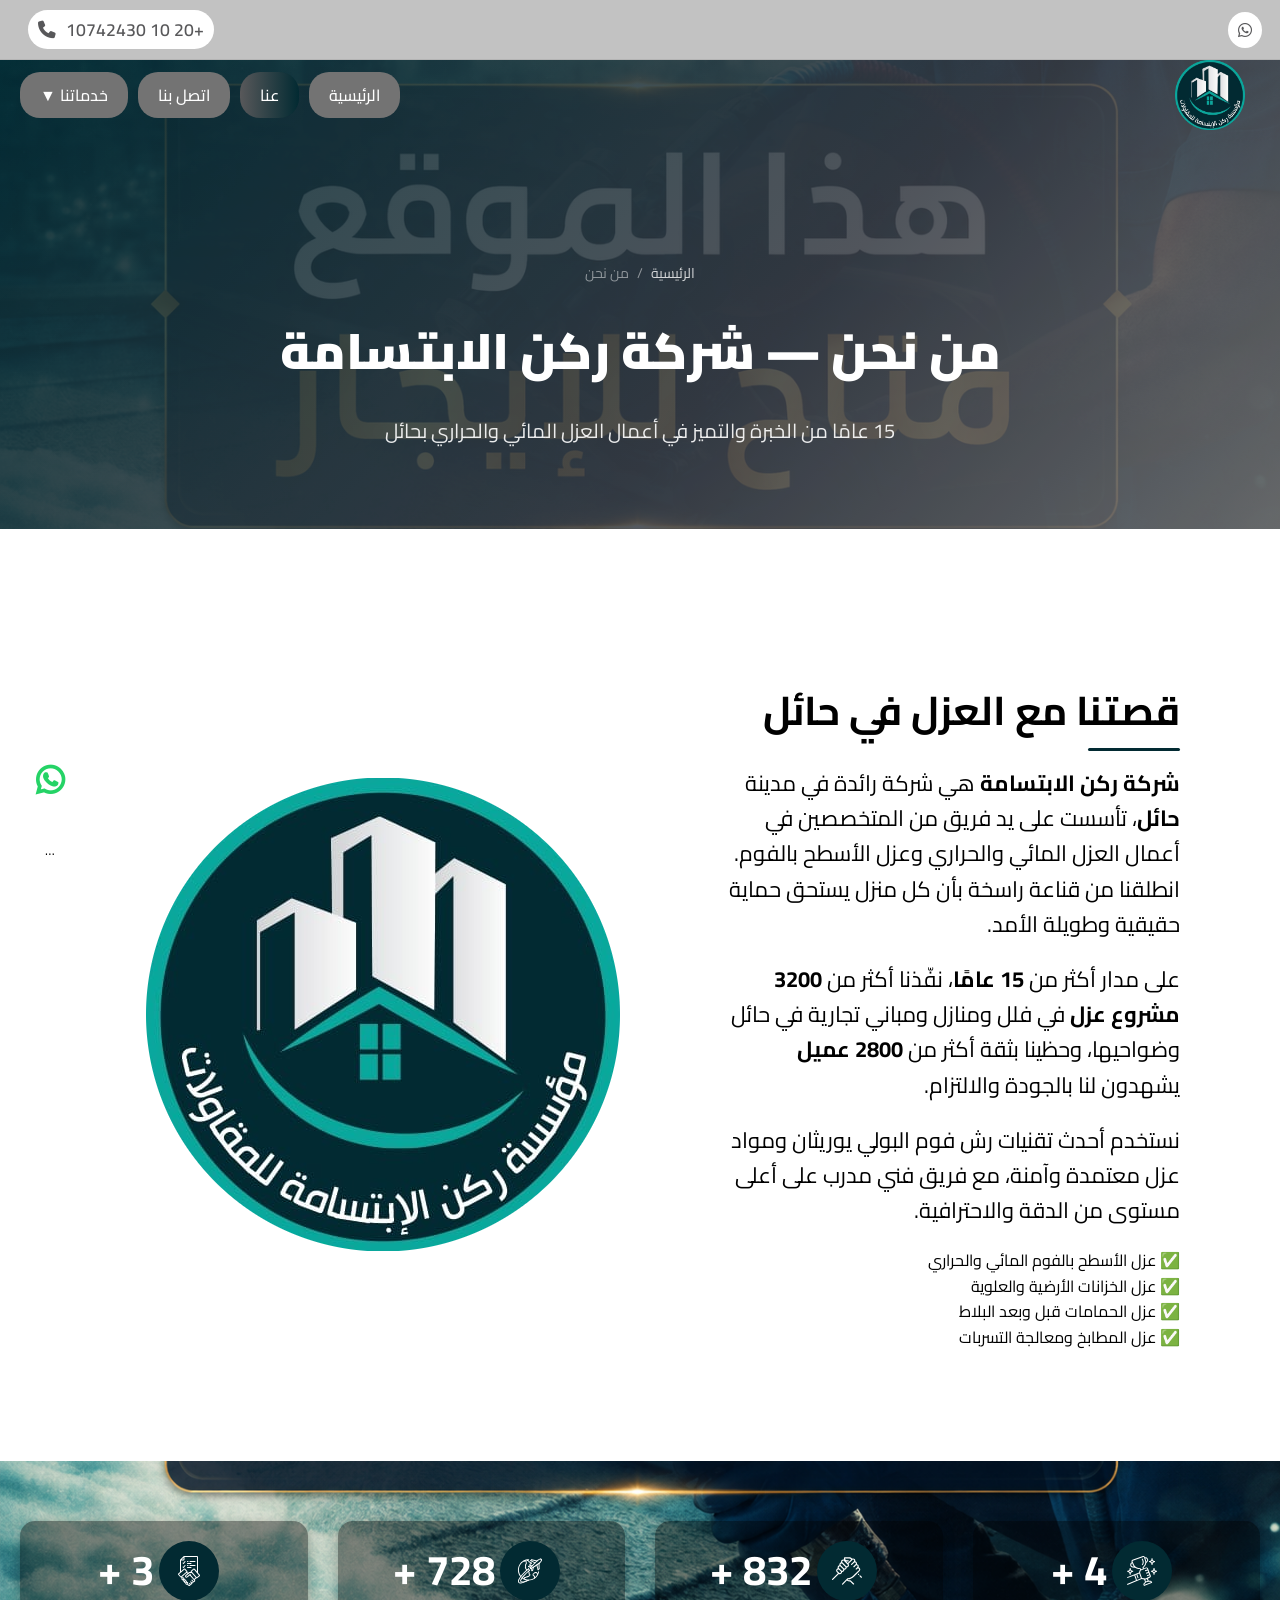
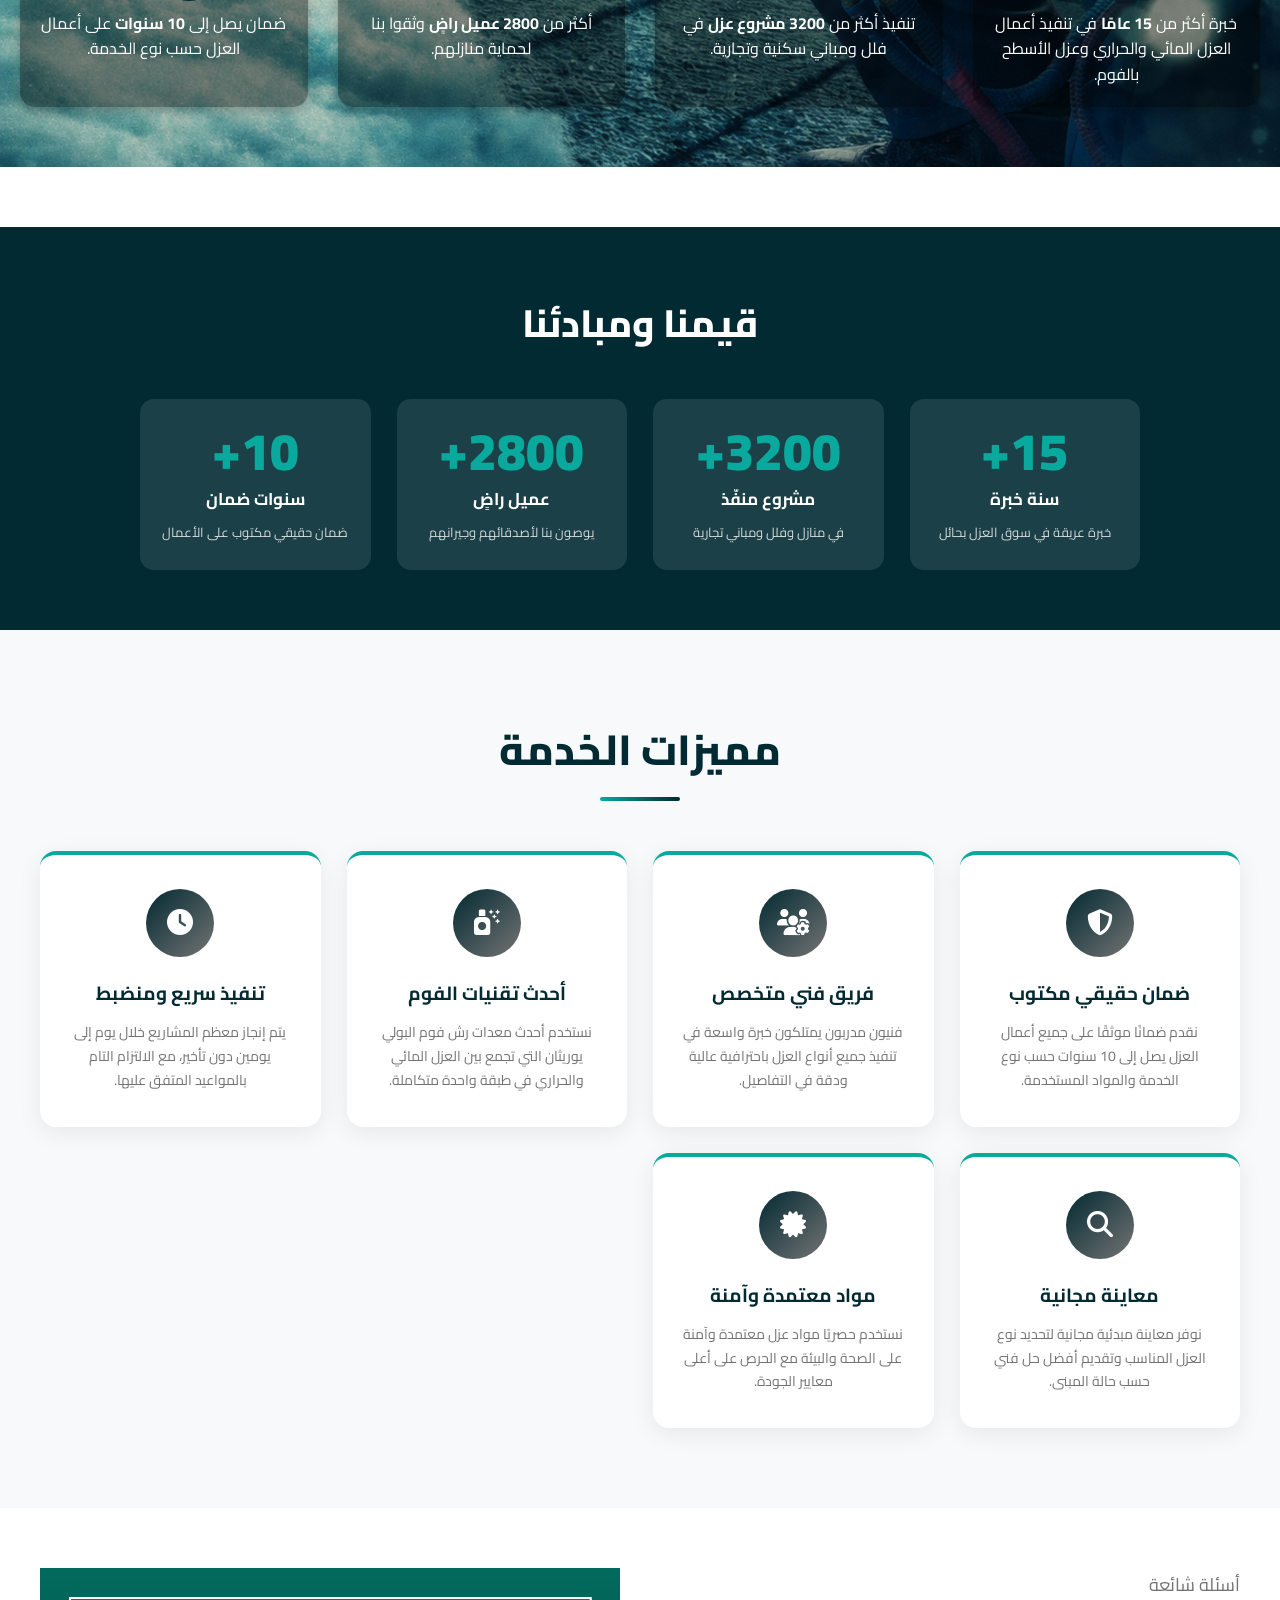
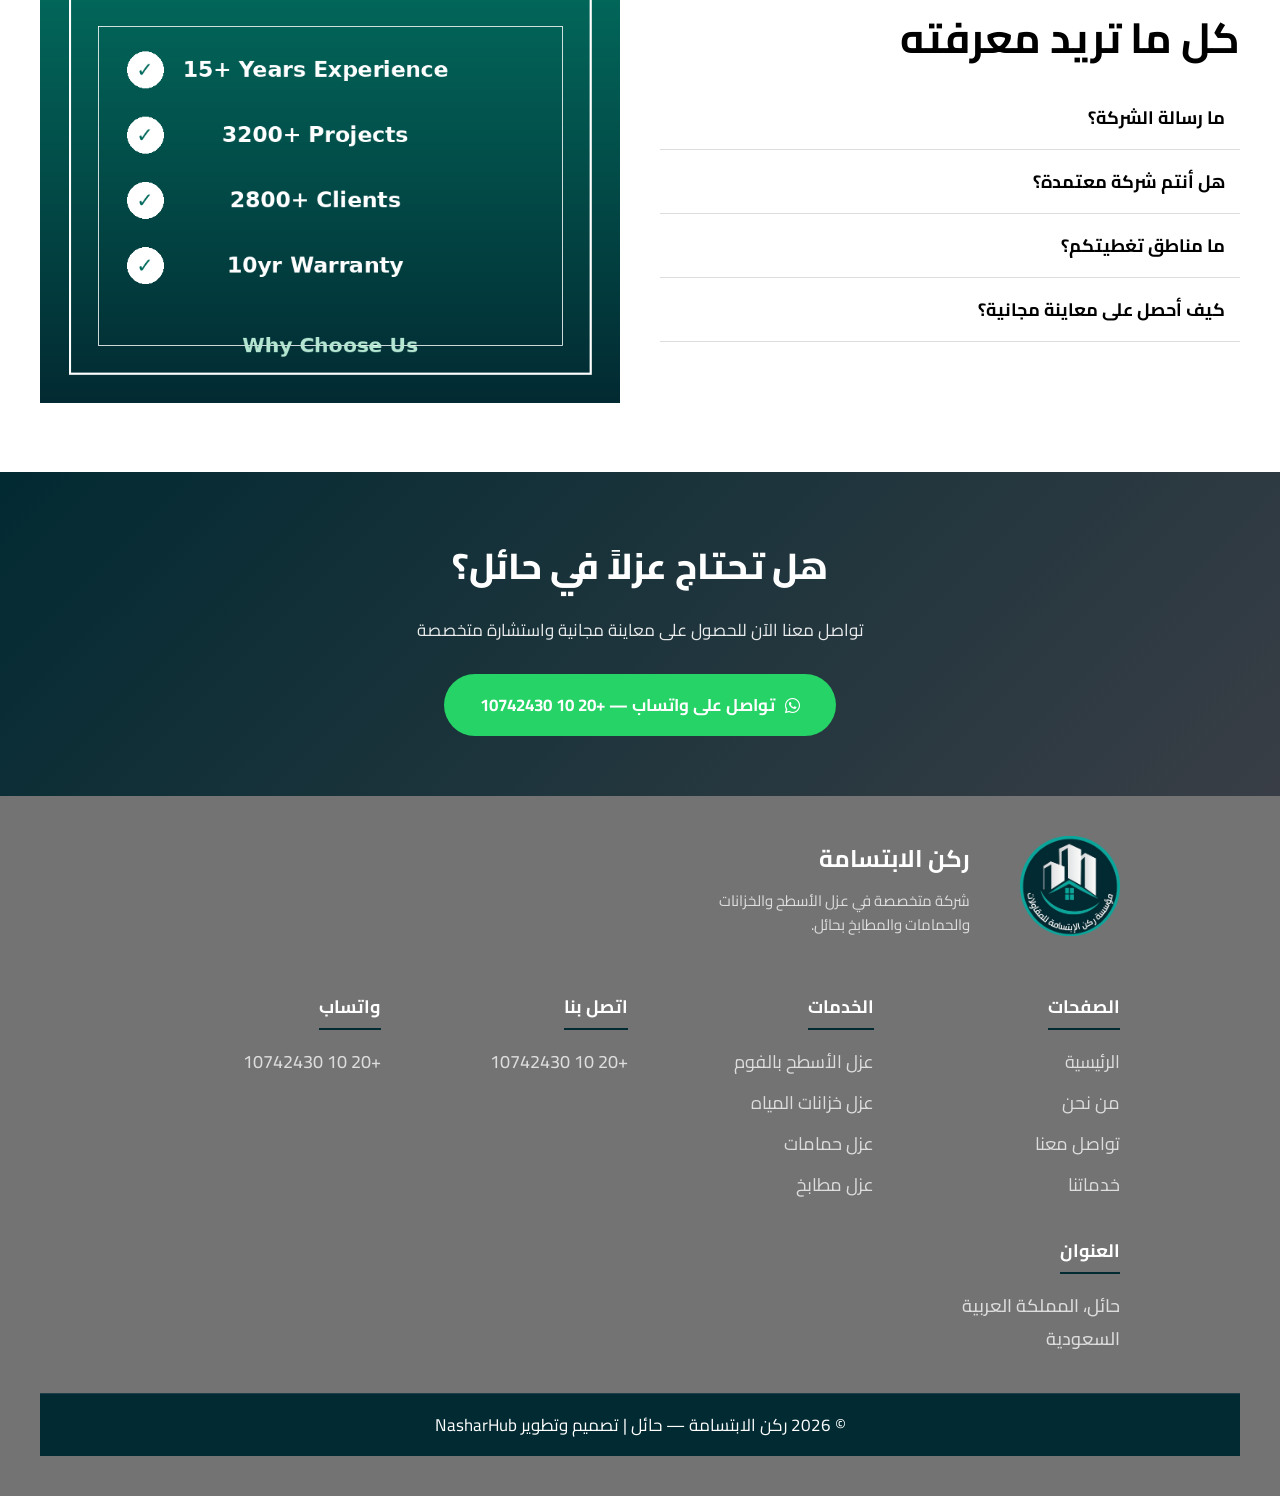
==== commit 95f0dc87: "Update phone number to +20 10 10742430 across all content and SEO settings (Meta, Schema, OG)" ====
--- a/about.html
+++ b/about.html
@@ -149,12 +149,12 @@
     <div class="container">
       <div class="top-right">
         <nav class="socials">
-          <a href="https://wa.me/966574135600"><i class="fa-brands fa-whatsapp"></i></a>
+          <a href="https://wa.me/201010742430"><i class="fa-brands fa-whatsapp"></i></a>
         </nav>
       </div>
       <div class="top-left">
         <nav class="socials">
-          <a href="tel:0574135600">0574135600<i class="fa-solid fa-phone"></i></a>
+          <a href="tel:201010742430">+20 10 10742430<i class="fa-solid fa-phone"></i></a>
         </nav>
       </div>
     </div>
@@ -291,7 +291,7 @@
           <div class="accordion-item"><button class="accordion-button">ما رسالة الشركة؟</button><div class="accordion-body">تقديم حلول عزل احترافية ومتكاملة تحمي المباني في حائل من تسربات المياه والرطوبة والحرارة بأعلى معايير الجودة وبأسعار منافسة.</div></div>
           <div class="accordion-item"><button class="accordion-button">هل أنتم شركة معتمدة؟</button><div class="accordion-body">نعم، نعمل وفق المعايير المعتمدة في المملكة العربية السعودية ونستخدم مواد عزل معتمدة وآمنة في جميع مشاريعنا.</div></div>
           <div class="accordion-item"><button class="accordion-button">ما مناطق تغطيتكم؟</button><div class="accordion-body">نخدم مدينة حائل وجميع مناطقها وضواحيها، ونتمتع بالقدرة على التنقل لأي موقع داخل نطاق المنطقة.</div></div>
-          <div class="accordion-item"><button class="accordion-button">كيف أحصل على معاينة مجانية؟</button><div class="accordion-body">اتصل بنا أو راسلنا على واتساب 0574135600 وسنحدد معك موعد المعاينة في أقرب وقت ممكن.</div></div>
+          <div class="accordion-item"><button class="accordion-button">كيف أحصل على معاينة مجانية؟</button><div class="accordion-body">اتصل بنا أو راسلنا على واتساب +20 10 10742430 وسنحدد معك موعد المعاينة في أقرب وقت ممكن.</div></div>
         </div></div>
       </div>
       <div class="whyus-column"><div class="whyus-img"><img src="./roknalebtesama.pages.dev/img/whyus.png" alt="ركن الابتسامة"></div></div>
@@ -300,17 +300,17 @@
   <section class="cta-strip">
     <h2>هل تحتاج عزلاً في حائل؟</h2>
     <p>تواصل معنا الآن للحصول على معاينة مجانية واستشارة متخصصة</p>
-    <a href="https://wa.me/966574135600" class="cta-btn"><i class="fa-brands fa-whatsapp"></i> تواصل على واتساب — 0574135600</a>
+    <a href="https://wa.me/201010742430" class="cta-btn"><i class="fa-brands fa-whatsapp"></i> تواصل على واتساب — +20 10 10742430</a>
   </section>
   <aside>
     <button id="contactBtn" class="btnsStyle">…</button>
     <div id="contactContent">
-      <a href="https://wa.me/966574135600" class="aside-link-whats">
-        <span class="contact-word">0574135600</span>
+      <a href="https://wa.me/201010742430" class="aside-link-whats">
+        <span class="contact-word">+20 10 10742430</span>
         <span class="whatsappp btnsStyle"><i class="fa-brands fa-whatsapp"></i></span>
       </a>
-      <a href="tel:0574135600" class="aside-link-phone">
-        <span class="contact-word">0574135600</span>
+      <a href="tel:201010742430" class="aside-link-phone">
+        <span class="contact-word">+20 10 10742430</span>
         <span class="phone btnsStyle"><i class="fa-solid fa-phone"></i></span>
       </a>
     </div>
@@ -349,13 +349,13 @@
       <div class="footer-section footer-none">
         <h3>اتصل بنا</h3>
         <ul class="contact-list">
-          <li><a href="tel:0574135600" dir="ltr">0574135600</a></li>
+          <li><a href="tel:201010742430" dir="ltr">+20 10 10742430</a></li>
         </ul>
       </div>
       <div class="footer-section footer-none">
         <h3>واتساب</h3>
         <ul class="contact-list">
-          <li><a href="https://wa.me/966574135600" target="_blank" dir="ltr">0574135600</a></li>
+          <li><a href="https://wa.me/201010742430" target="_blank" dir="ltr">+20 10 10742430</a></li>
         </ul>
       </div>
       <div class="footer-section">
